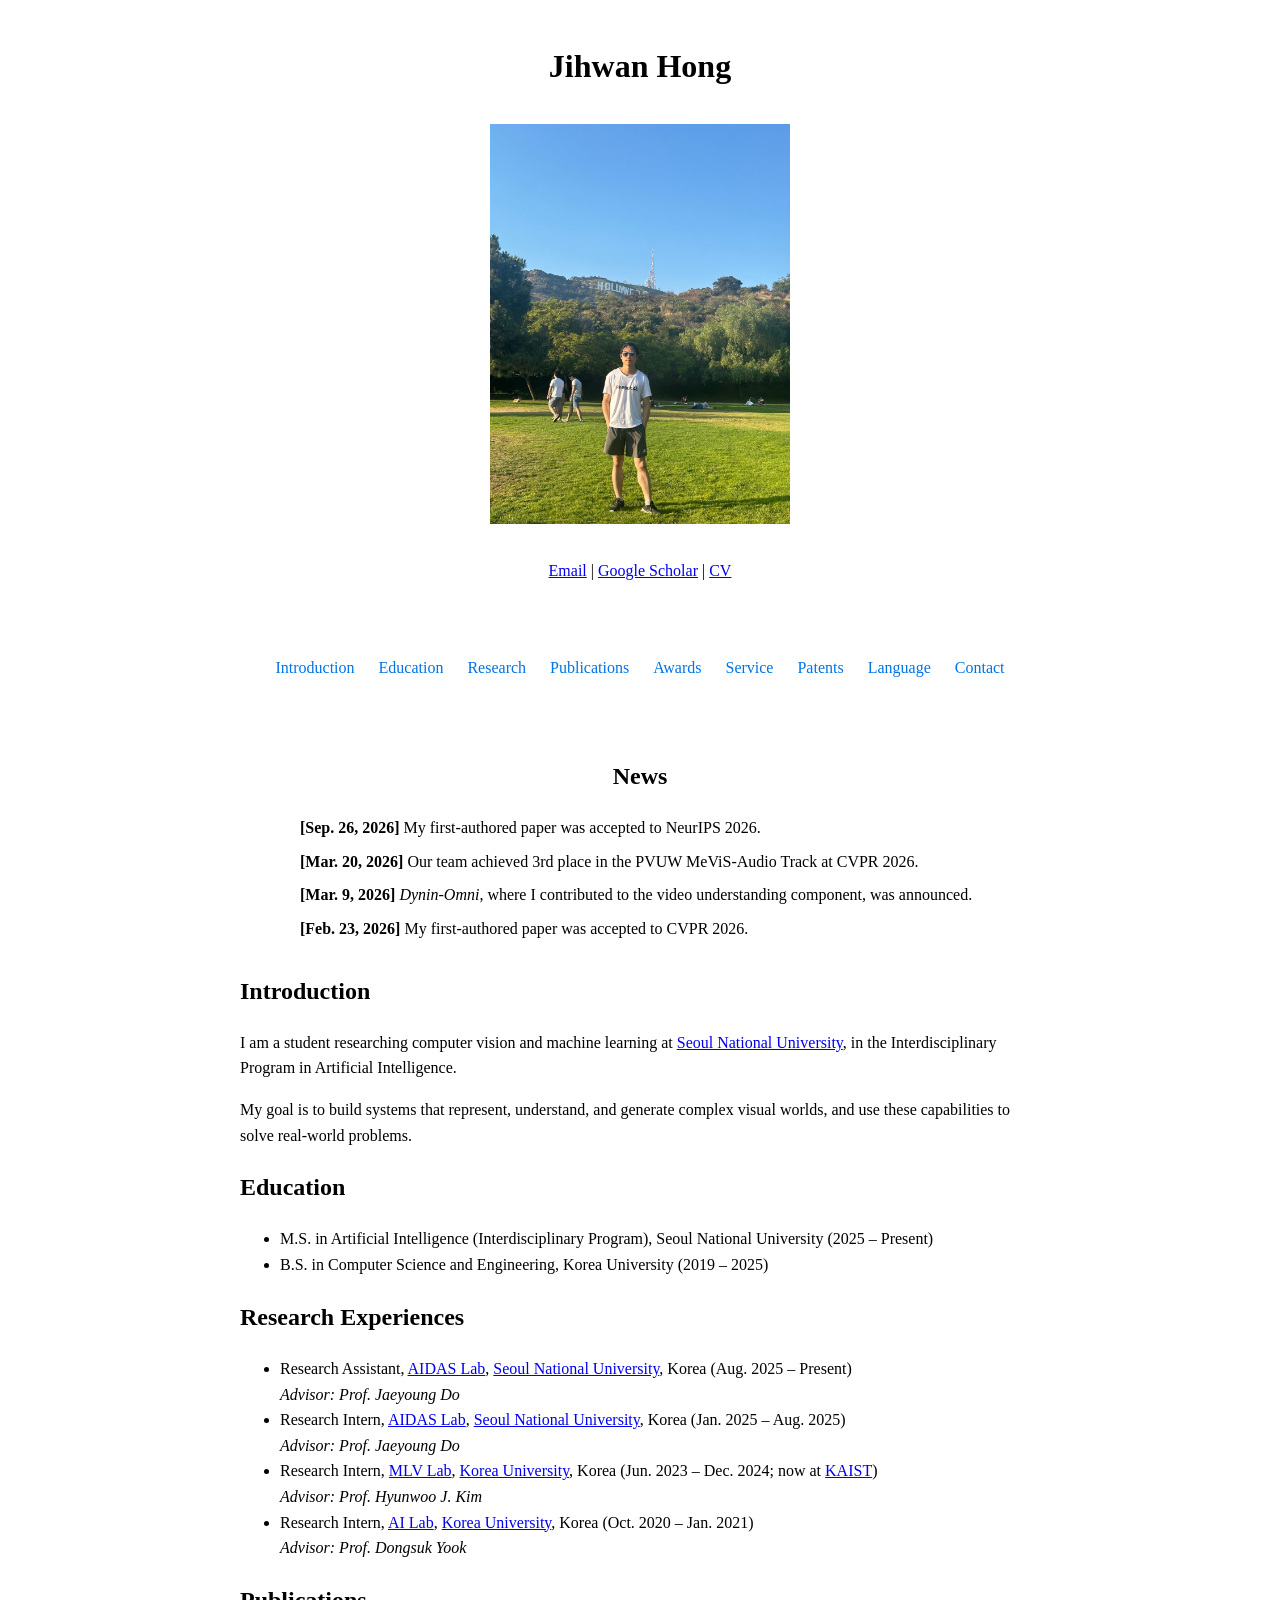
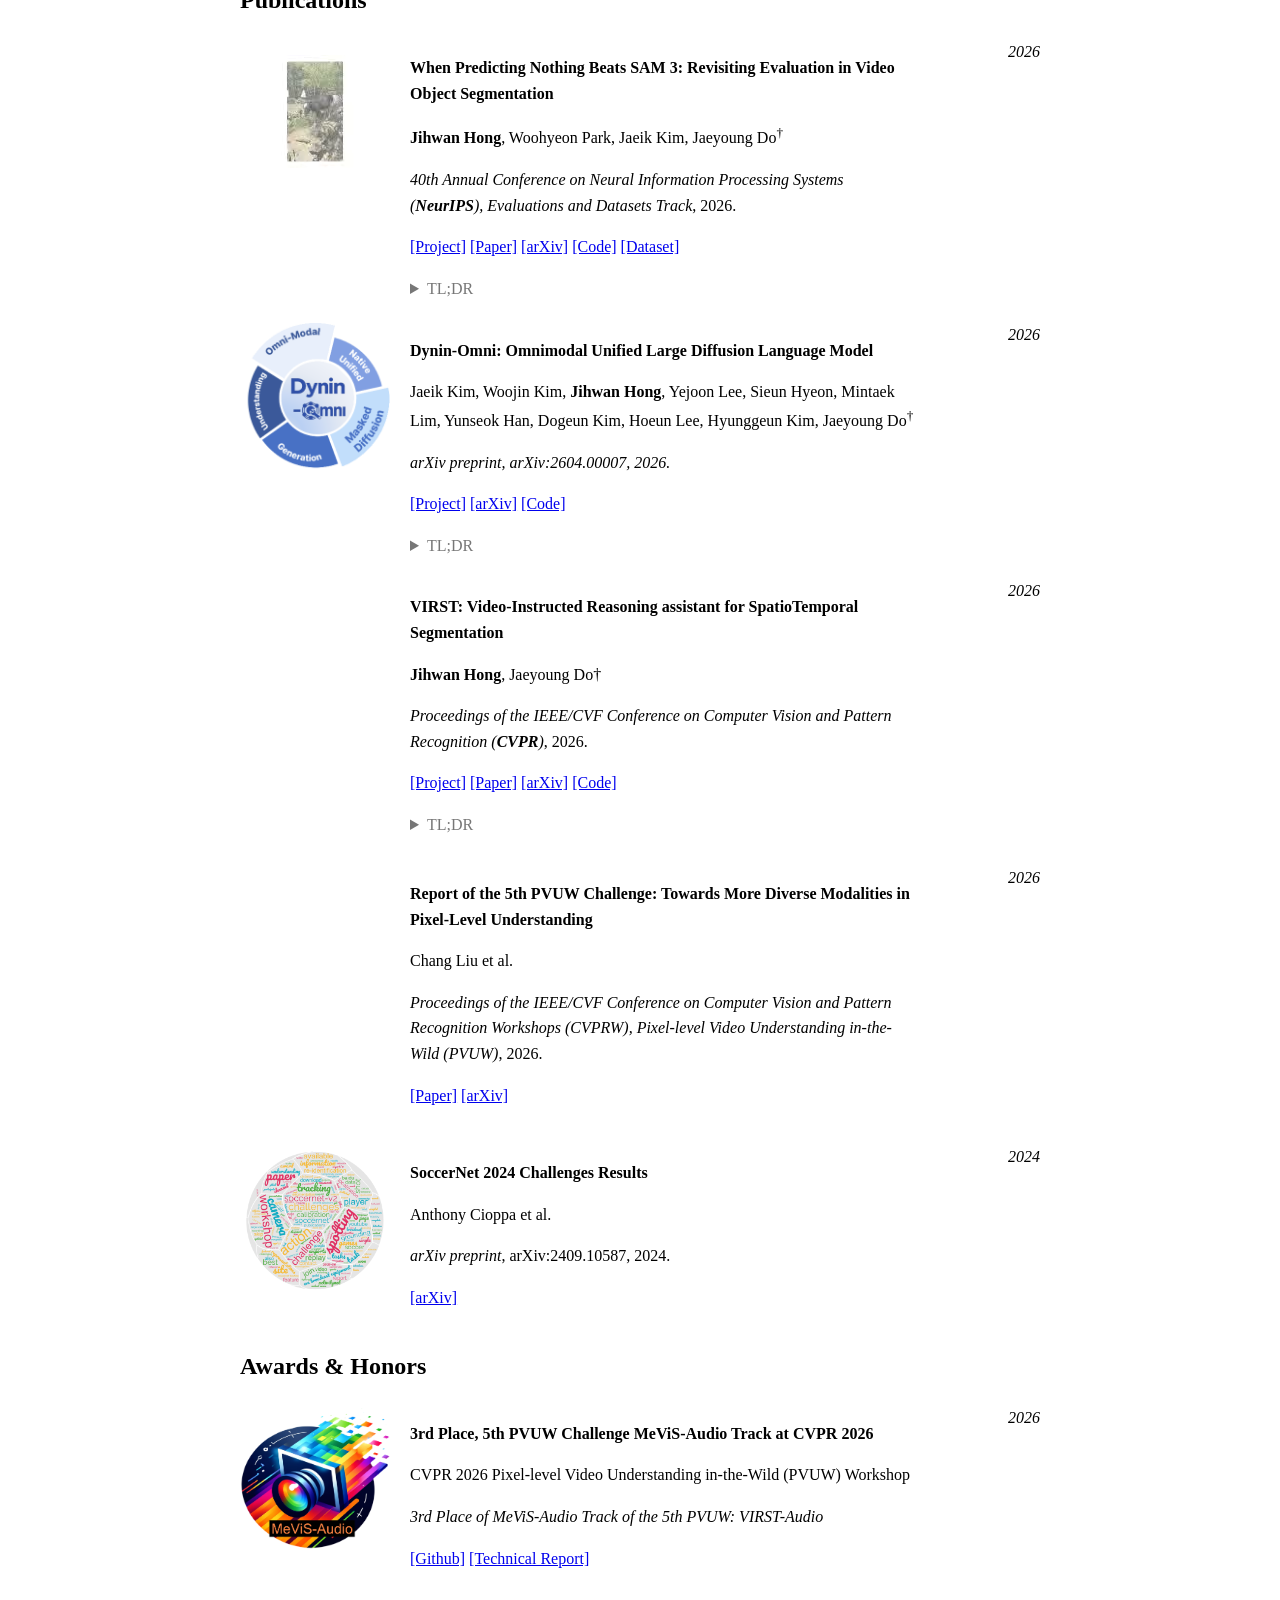
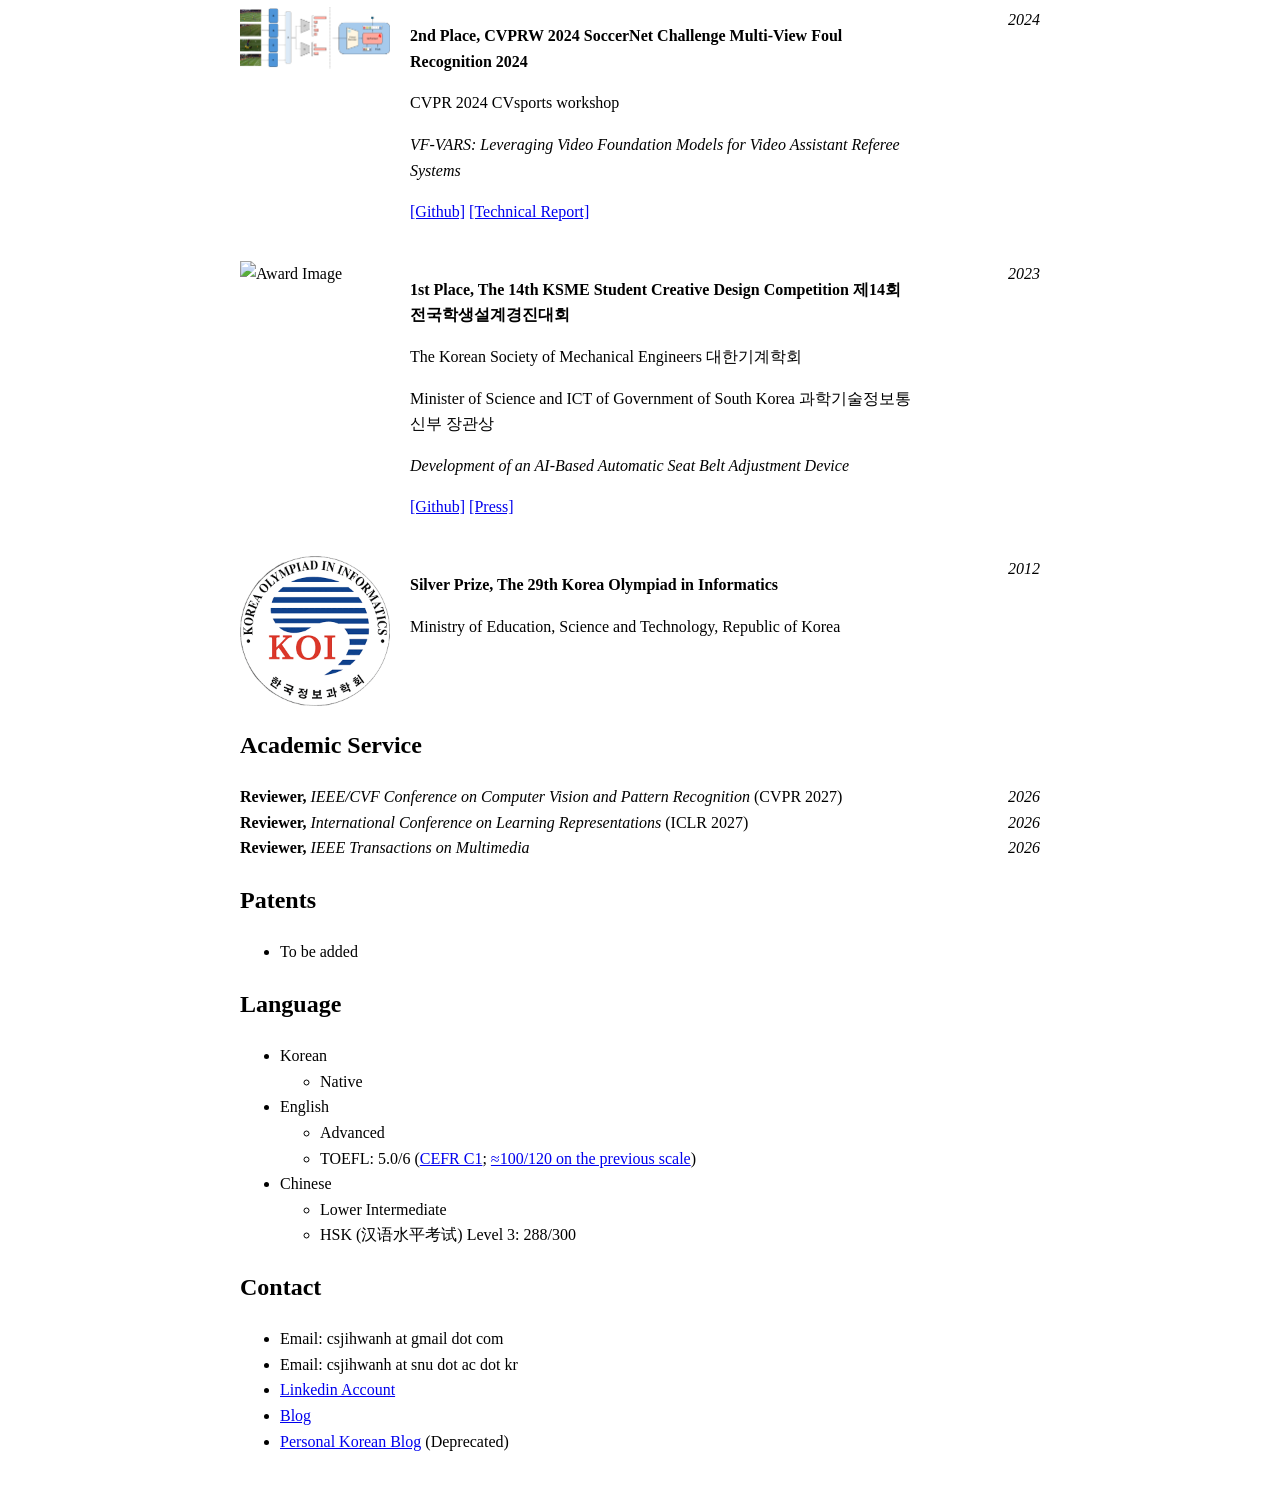
==== index.html @ 1472b93e "cv update" ====
<!DOCTYPE html>
<html lang="en">
<head>
    <!-- Google tag (gtag.js) -->
    <script async src="https://www.googletagmanager.com/gtag/js?id=G-46RLCLCQP6"></script>
    <script>
        window.dataLayer = window.dataLayer || [];
        function gtag(){dataLayer.push(arguments);}
        gtag('js', new Date());
        gtag('config', 'G-46RLCLCQP6');
    </script>
    <meta charset="UTF-8">
    <meta name="viewport" content="width=device-width, initial-scale=1.0">
    <title>Jihwan Hong</title>
    <link rel="stylesheet" href="styles.css">
    <style>
        body {
            font-family: 'Times New Roman', Times, serif;
            line-height: 1.6;
            margin: 0;
            padding: 0;
            display: flex;
            flex-direction: column;
            align-items: center;
        }
        header, nav, main, footer {
            width: 80%;
            max-width: 800px;
            margin: 20px auto;
        }
        header {
            text-align: center;
            margin-bottom: 20px;
        }
        nav ul {
            list-style: none;
            padding: 0;
            text-align: center;
        }
        nav ul li {
            display: inline;
            margin: 0 10px;
        }
        nav ul li a {
            text-decoration: none;
            color: #0073e6;
        }
        section {
            margin-bottom: 20px;
        }
        .news-section {
            width: 88%;
            max-width: 680px;
            margin: 0 auto 30px;
            text-align: left;
        }
        .news-section h2 {
            text-align: center;
        }
        .news-section ul {
            list-style: none;
            padding: 0;
            margin: 0;
        }
        .news-section li {
            margin-bottom: 8px;
        }
        .news-date {
            font-weight: bold;
        }
        .content-with-media {
            display: flex;
            align-items: flex-start;
            margin-bottom: 20px;
        }
        .content-with-media img {
            width: 150px;
            height: auto;
            margin-right: 20px;
        }
        .publication-image {
            width: 150px;
            height: 90px;
            object-fit: contain;
            object-position: center;
            box-sizing: border-box;
            flex-shrink: 0;
        }
        .publication-video-portrait {
            aspect-ratio: 9 / 16;
            height: auto;
            margin-right: 20px;
        }
        #publications details > summary {
            color: #777;
        }
        #publications details[open] > summary {
            color: #000;
        }
        .content-with-media .paper-full-figure {
            display: block;
            width: 100%;
            height: auto;
            margin: 12px 0 0;
        }
        .jnf-figure {
            flex: 0 0 150px;
            margin: 16px 20px 0 0;
            color: #0073e6;
            font-size: 0.85em;
            text-align: center;
        }
        .content-with-media .jnf-figure video {
            display: block;
            width: 100%;
            height: auto;
            margin: 0 0 4px;
        }
        @media (max-width: 700px) {
            .jnf-publication {
                flex-direction: column;
            }
            .jnf-figure {
                flex: none;
                width: 100%;
                max-width: 150px;
                margin: 0 auto 12px;
            }
            .jnf-publication .publication-item {
                width: 100%;
            }
        }
        .award-item {
            flex: 1;
            display: flex;
            justify-content: space-between;
        }
        .award-item div {
            max-width: 80%;
        }
        .award-item .date {
            font-style: italic;
            white-space: nowrap;
        }
        .award-title {
            font-weight: bold;
        }

        .publication-item {
            flex: 1;
            display: flex;
            justify-content: space-between;
        }
        .publication-item div {
            max-width: 80%;
        }
        .publication-item .date {
            font-style: italic;
            white-space: nowrap;
        }
        .publication-title {
            font-weight: bold;
        }

        footer {
            text-align: center;
            font-size: 0.8em;
            color: #666;
        }
        .profile-image {
            width: 300px;
            height: auto;
            margin: 10px auto;
        }
    </style>
</head>
<body>
    <header>
        <h1>Jihwan Hong</h1>
        <img src="assets/profile/hollywood.jpeg" alt="Jihwan Hong" class="profile-image">
        <p>
            <a href="mailto:csjihwanh@snu.ac.kr">Email</a> |
            <a href="https://scholar.google.com/citations?user=ieIfiSsAAAAJ&amp;hl=en">Google Scholar</a> |
            <a href="cv/cv.pdf">CV</a>
        </p>
    </header>
    <nav>
        <ul>
            <li><a href="#introduction">Introduction</a></li>
            <li><a href="#education">Education</a></li>
            <li><a href="#research">Research</a></li>
            <li><a href="#publications">Publications</a></li>
            <li><a href="#awards">Awards</a></li>
            <li><a href="#service">Service</a></li>
            <li><a href="#patents">Patents</a></li>
            <li><a href="#language">Language</a></li>
            <li><a href="#contact">Contact</a></li>
        </ul>
    </nav>
    <main>
        <section id="news" class="news-section">
            <h2>News</h2>
            <ul>
                <li><span class="news-date">[Sep. 26, 2026]</span> My first-authored paper was accepted to NeurIPS 2026.</li>
                <li><span class="news-date">[Mar. 20, 2026]</span> Our team achieved 3rd place in the PVUW MeViS-Audio Track at CVPR 2026.</li>
                <li><span class="news-date">[Mar. 9, 2026]</span> <i>Dynin-Omni</i>, where I contributed to the video understanding component, was announced.</li>
                <li><span class="news-date">[Feb. 23, 2026]</span> My first-authored paper was accepted to CVPR 2026.</li>
            </ul>
        </section>
        <section id="introduction">
            <h2>Introduction</h2>
            <p>I am a student researching computer vision and machine learning at <a href="https://en.snu.ac.kr/index.html">Seoul National University</a>, in the Interdisciplinary Program in Artificial Intelligence.</p>
            <p>My goal is to build systems that represent, understand, and generate complex visual worlds, and use these capabilities to solve real-world problems.</p>
        </section>
        <section id="education">
            <h2>Education</h2>
            <ul>
                <li>M.S. in Artificial Intelligence (Interdisciplinary Program), Seoul National University (2025 – Present)</li>
                <li>B.S. in Computer Science and Engineering, Korea University (2019 – 2025)</li>
            </ul>
        </section>
        <section id="research">
            <h2>Research Experiences</h2>
            <ul>
                <li>
                    Research Assistant, <a href="https://aidas.snu.ac.kr/">AIDAS Lab</a>, <a href="https://en.snu.ac.kr/index.html">Seoul National University</a>, Korea (Aug. 2025 – Present)
                    <br><em>Advisor: Prof. Jaeyoung Do</em>
                </li>
                <li>
                    Research Intern, <a href="https://aidas.snu.ac.kr/">AIDAS Lab</a>, <a href="https://en.snu.ac.kr/index.html">Seoul National University</a>, Korea (Jan. 2025 – Aug. 2025)
                    <br><em>Advisor: Prof. Jaeyoung Do</em>
                </li>
                <li>
                    Research Intern, <a href="http://mlv.kaist.ac.kr/">MLV Lab</a>, <a href="https://www.korea.ac.kr">Korea University</a>, Korea (Jun. 2023 – Dec. 2024; now at <a href="https://www.kaist.edu">KAIST</a>)
                    <br><em>Advisor: Prof. Hyunwoo J. Kim</em>
                </li>
                <li>
                    Research Intern, <a href="http://ai.korea.ac.kr/">AI Lab</a>, <a href="https://www.korea.ac.kr">Korea University</a>, Korea (Oct. 2020 – Jan. 2021)
                    <br><em>Advisor: Prof. Dongsuk Yook</em>
                </li>
            </ul>
        </section>
        <section id="publications">
            <h2>Publications</h2>

                <div class="content-with-media jnf-publication">
                    <div class="jnf-figure">
                        <video autoplay muted loop playsinline preload="metadata" aria-label="When Predicting Nothing Beats SAM 3: video demonstration">
                            <source src="assets/publications/jnf-thumbnail.webm" type="video/webm">
                            <source src="assets/publications/jnf-thumbnail.mp4" type="video/mp4">
                        </video>
                    </div>
                    <div class="publication-item">
                        <div>
                            <p class="publication-title">When Predicting Nothing Beats SAM 3: Revisiting Evaluation in Video Object Segmentation</p>
                            <p><strong>Jihwan Hong</strong>, Woohyeon Park, Jaeik Kim, Jaeyoung Do<sup>&dagger;</sup></p>
                            <p><i>40th Annual Conference on Neural Information Processing Systems (<b>NeurIPS</b>), Evaluations and Datasets Track</i>, 2026.</p>
                            <p><a href="https://aidaslab.github.io/FaVOS/">[Project]</a> <a href="https://neurips.cc/virtual/2026/loc/sydney/poster/139254">[Paper]</a> <a href="https://arxiv.org/abs/2610.02946">[arXiv]</a> <a href="https://github.com/AIDASLab/FaVOS">[Code]</a> <a href="https://huggingface.co/datasets/snu-aidas/FaVOS">[Dataset]</a></p>
                            <details>
                                <summary aria-label="TL;DR for When Predicting Nothing Beats SAM 3">TL;DR</summary>
                                <p>We identify a critical flaw in frame-wise J&amp;F, the standard evaluation metric for video object segmentation: when target objects are rarely visible, predicting empty masks can outperform strong models such as SAM 3.<br>
                                We introduce FaVOS to systematically evaluate this failure and propose volumetric J&amp;F to address it.</p>
                                <img class="paper-full-figure" src="assets/publications/jnf.png" alt="Full figure comparing ground-truth video frames, Predict Nothing and SAM 3 masks and scores, explaining absence bias, and showing results on FaVOS-20." loading="lazy">
                            </details>
                        </div>
                        <div class="date">2026</div>
                    </div>
                </div>

                <div class="content-with-media">
                    <img src="assets/publications/dynin-omni.png" alt="Publication Image" class="publication-image">
                    <div class="publication-item">
                        <div>
                            <p class="publication-title">Dynin-Omni: Omnimodal Unified Large Diffusion Language Model</p>
                            <p>Jaeik Kim, Woojin Kim, <strong>Jihwan Hong</strong>, Yejoon Lee, Sieun Hyeon, Mintaek Lim, Yunseok Han, Dogeun Kim, Hoeun Lee, Hyunggeun Kim, Jaeyoung Do<sup>&dagger;</sup></p>
                            <p><i>arXiv preprint, arXiv:2604.00007, 2026.</i></p>
                            <p><a href="https://dynin.ai/omni/">[Project]</a> <a href="https://arxiv.org/abs/2604.00007">[arXiv]</a> <a href="https://github.com/AIDASLab/Dynin-Omni">[Code]</a></p>
                            <details>
                                <summary aria-label="TL;DR for Dynin-Omni">TL;DR</summary>
                                <p>Dynin-Omni is an omnimodal discrete diffusion foundation model that unifies text, image, video, and speech understanding and generation through iterative refinement and bidirectional token modeling.</p>
                                <p><strong>My role:</strong> I extended MMaDA's image understanding module to video, designing the architecture and training recipe for video understanding and video-to-speech generation.</p>
                            </details>
                        </div>
                        <div class="date">2026</div>
                    </div>
                </div>

                <div class="content-with-media">
                    <video class="publication-image publication-video-portrait" autoplay muted loop playsinline poster="assets/publications/virst.png" aria-label="Publication Image">
                        <source src="assets/publications/virst-qualitative.mp4" type="video/mp4">
                    </video>
                    <div class="publication-item">
                        <div>
                            <p class="publication-title">VIRST: Video-Instructed Reasoning assistant for SpatioTemporal Segmentation</p>
                            <p><strong>Jihwan Hong</strong>, Jaeyoung Do&dagger;</p>
                            <p><i>Proceedings of the IEEE/CVF Conference on Computer Vision and Pattern Recognition (<b>CVPR</b>)</i>, 2026.</p>
                            <p><a href="https://aidaslab.github.io/VIRST/">[Project]</a> <a href="https://cvpr.thecvf.com/virtual/2026/poster/37856">[Paper]</a> <a href="https://arxiv.org/abs/2603.27060">[arXiv]</a> <a href="https://github.com/AIDASLab/VIRST">[Code]</a></p>
                            <details>
                                <summary aria-label="TL;DR for VIRST">TL;DR</summary>
                                <p>VIRST performs referring video object segmentation (RVOS), identifying and segmenting a target object throughout a video based on a text description.<br>
                                By fusing visual features from the segmentation encoder and semantically aligned features into learnable tokens, alongside multiple anchor frames updated as the video progresses, VIRST achieves state-of-the-art results on all four evaluated RVOS benchmarks.</p>
                            </details>
                        </div>
                        <div class="date">2026</div>
                    </div>
                </div>

                <div class="content-with-media">
                    <img src="assets/etc/transparent.png" alt="Publication placeholder" class="publication-image">
                    <div class="publication-item">
                        <div>
                            <p class="publication-title">Report of the 5th PVUW Challenge: Towards More Diverse Modalities in Pixel-Level Understanding</p>
                            <p>Chang Liu et al.</p>
                            <p><i>Proceedings of the IEEE/CVF Conference on Computer Vision and Pattern Recognition Workshops (CVPRW), Pixel-level Video Understanding in-the-Wild (PVUW)</i>, 2026.</p>
                            <p><a href="https://openaccess.thecvf.com/content/CVPR2026W/PVUW/html/Liu_Report_of_the_5th_PVUW_Challenge_Towards_More_Diverse_Modalities_CVPRW_2026_paper.html">[Paper]</a> <a href="https://arxiv.org/abs/2604.26031">[arXiv]</a></p>
                        </div>
                        <div class="date">2026</div>
                    </div>
                </div>

                <div class="content-with-media">
                    <img src="assets/publications/soccernet_abstract.png" alt="Publication Image" class="publication-image">
                    <div class="publication-item">
                        <div>
                            <p class="publication-title">SoccerNet 2024 Challenges Results</p>
                            <p>Anthony Cioppa et al.</p>
                            <p><i>arXiv preprint</i>, arXiv:2409.10587, 2024.</p>
                            <p><a href="https://arxiv.org/abs/2409.10587">[arXiv]</a></p>
                        </div>
                        <div class="date">2024</div>
                    </div>
                </div>
        </section>

        <section id="awards" class="awards-section">
            <h2>Awards & Honors</h2>

            <div class="content-with-media">
                <img src="assets/awards/26-mevis-a.png" alt="MeViS-Audio Track">
                <div class="award-item">
                    <div>
                        <p class="award-title">3rd Place, 5th PVUW Challenge MeViS-Audio Track at CVPR 2026</p>
                        <p>CVPR 2026 Pixel-level Video Understanding in-the-Wild (PVUW) Workshop</p>
                        <p><i>3rd Place of MeViS-Audio Track of the 5th PVUW: VIRST-Audio</i>
                        <p><a href="https://github.com/AIDASLab/VIRST/tree/virst-audio">[Github]</a> <a href="https://arxiv.org/abs/2603.23126">[Technical Report]</a></p>
                    </div>
                    <div class="date">2026</div>
                </div>
            </div>

            <div class="content-with-media">
                <img src="assets/awards/vf-vars.png" alt="vf-vars_img">
                <div class="award-item">
                    <div>
                        <p class="award-title">2nd Place, CVPRW 2024 SoccerNet Challenge Multi-View Foul Recognition 2024</p>
                        <p>CVPR 2024 CVsports workshop</p>
                        <p><i>VF-VARS: Leveraging Video Foundation Models for Video Assistant Referee
                            Systems</i></p>
                        <p><a href="https://github.com/csjihwanh/SoccerNet-MLV">[Github]</a> <a href="https://github.com/user-attachments/files/16122185/VF_VARS_v3.pdf">[Technical Report]</a></p>
                    </div>
                    <div class="date">2024</div>
                </div>
            </div>

            <div class="content-with-media">
                <img src="assets/awards/2023mech.gif" alt="Award Image">
                <div class="award-item">
                    <div>
                        <p class="award-title">1st Place, The 14th KSME Student Creative Design Competition 제14회 전국학생설계경진대회</p>
                        <p>The Korean Society of Mechanical Engineers 대한기계학회</p>
                        <p>Minister of Science and ICT of Government of South Korea 과학기술정보통신부 장관상</p>
                        <p><i>Development of an AI-Based Automatic Seat Belt Adjustment Device</i></p>
                        <p><a href="https://github.com/csjihwanh/2023mech">[Github]</a> <a href="https://www.mtnews.net/news/articleView.html?idxno=17187">[Press]</a></p>
                    </div>
                    <div class="date">2023</div>
                </div>
            </div>
            <!--
            <div class="content-with-media">
                <img src="assets/etc/transparent.png" alt="Award Image">
                <div class="award-item">
                    <div>
                        <p class="award-title">4위(정보통신산업진흥원 원장상), 2021년 군장병 공개 소프트웨어 코딩 경진대회</p>
                    </div>
                    <div class="date">2021</div>
                </div>
            </div>
            <div class="content-with-media">
                <img src="assets/etc/transparent.png" alt="Award Image">
                <div class="award-item">
                    <div>
                        <p class="award-title">동상, 고려대학교 공학교육혁신센터 2020 창의적 종합설계 경진대회</p>
                        <p><i>블랙박스 신고 시스템</i></p>
                    </div>
                    <div class="date">2020</div>
                </div>
            </div>-->
            <div class="content-with-media">
                <img src="assets/awards/koi.png" alt="Award Image">
                <div class="award-item">
                    <div>
                        <p class="award-title">Silver Prize, The 29th Korea Olympiad in Informatics</p>
                        <p>Ministry of Education, Science and Technology, Republic of Korea</p>
                    </div>
                    <div class="date">2012</div>
                </div>
            </div>

        </section>

        <section id="service">
            <h2>Academic Service</h2>
            <div class="award-item">
                <div>
                    <span class="award-title">Reviewer, </span><i>IEEE/CVF Conference on Computer Vision and Pattern Recognition</i> (CVPR 2027)
                </div>
                <div class="date">2026</div>
            </div>
            <div class="award-item">
                <div>
                    <span class="award-title">Reviewer, </span><i>International Conference on Learning Representations</i> (ICLR 2027)
                </div>
                <div class="date">2026</div>
            </div>
            <div class="award-item">
                <div>
                    <span class="award-title">Reviewer, </span><i>IEEE Transactions on Multimedia</i>
                </div>
                <div class="date">2026</div>
            </div>
        </section>



        <section id="patents">
            <h2>Patents</h2>
            <ul>
                <li>To be added</li>
            </ul>
        </section>

        <section id="language">
            <h2>Language</h2>
            <ul>
                <li>Korean
                    <ul>
                        <li>Native</li>
                    </ul>
                </li>
                <li>English
                    <ul>
                        <li>Advanced</li>
                        <li>TOEFL: 5.0/6 (<a href="https://www.ets.org/toefl/institutions/ibt/compare-scores.html#accordion-ff2afbe1ab-item-95a6512adf">CEFR C1</a>; <a href="https://www.ets.org/toefl/institutions/ibt/score-scale-update.html">≈100/120 on the previous scale</a>)</li>
                    </ul>
                </li>
                <li>Chinese
                    <ul>
                        <li>Lower Intermediate</li>
                        <li>HSK (汉语水平考试) Level 3: 288/300</li>
                    </ul>
                </li>
            </ul>
        </section>

        <section id="contact">
            <h2>Contact</h2>
            <ul>
                <li>Email: csjihwanh at gmail dot com</li>
                <li>Email: csjihwanh at snu dot ac dot kr</li>
                <li><a href="https://www.linkedin.com/in/jihwan-hong-17b1bb293/">Linkedin Account</a></li>
                <li><a href="https://blog.csjihwanh.com">Blog</a></li>
                <li><a href="https://jordano-jackson.tistory.com/">Personal Korean Blog</a> (Deprecated)</li>
            </ul>
        </section>
    </main>
</body>
</html>
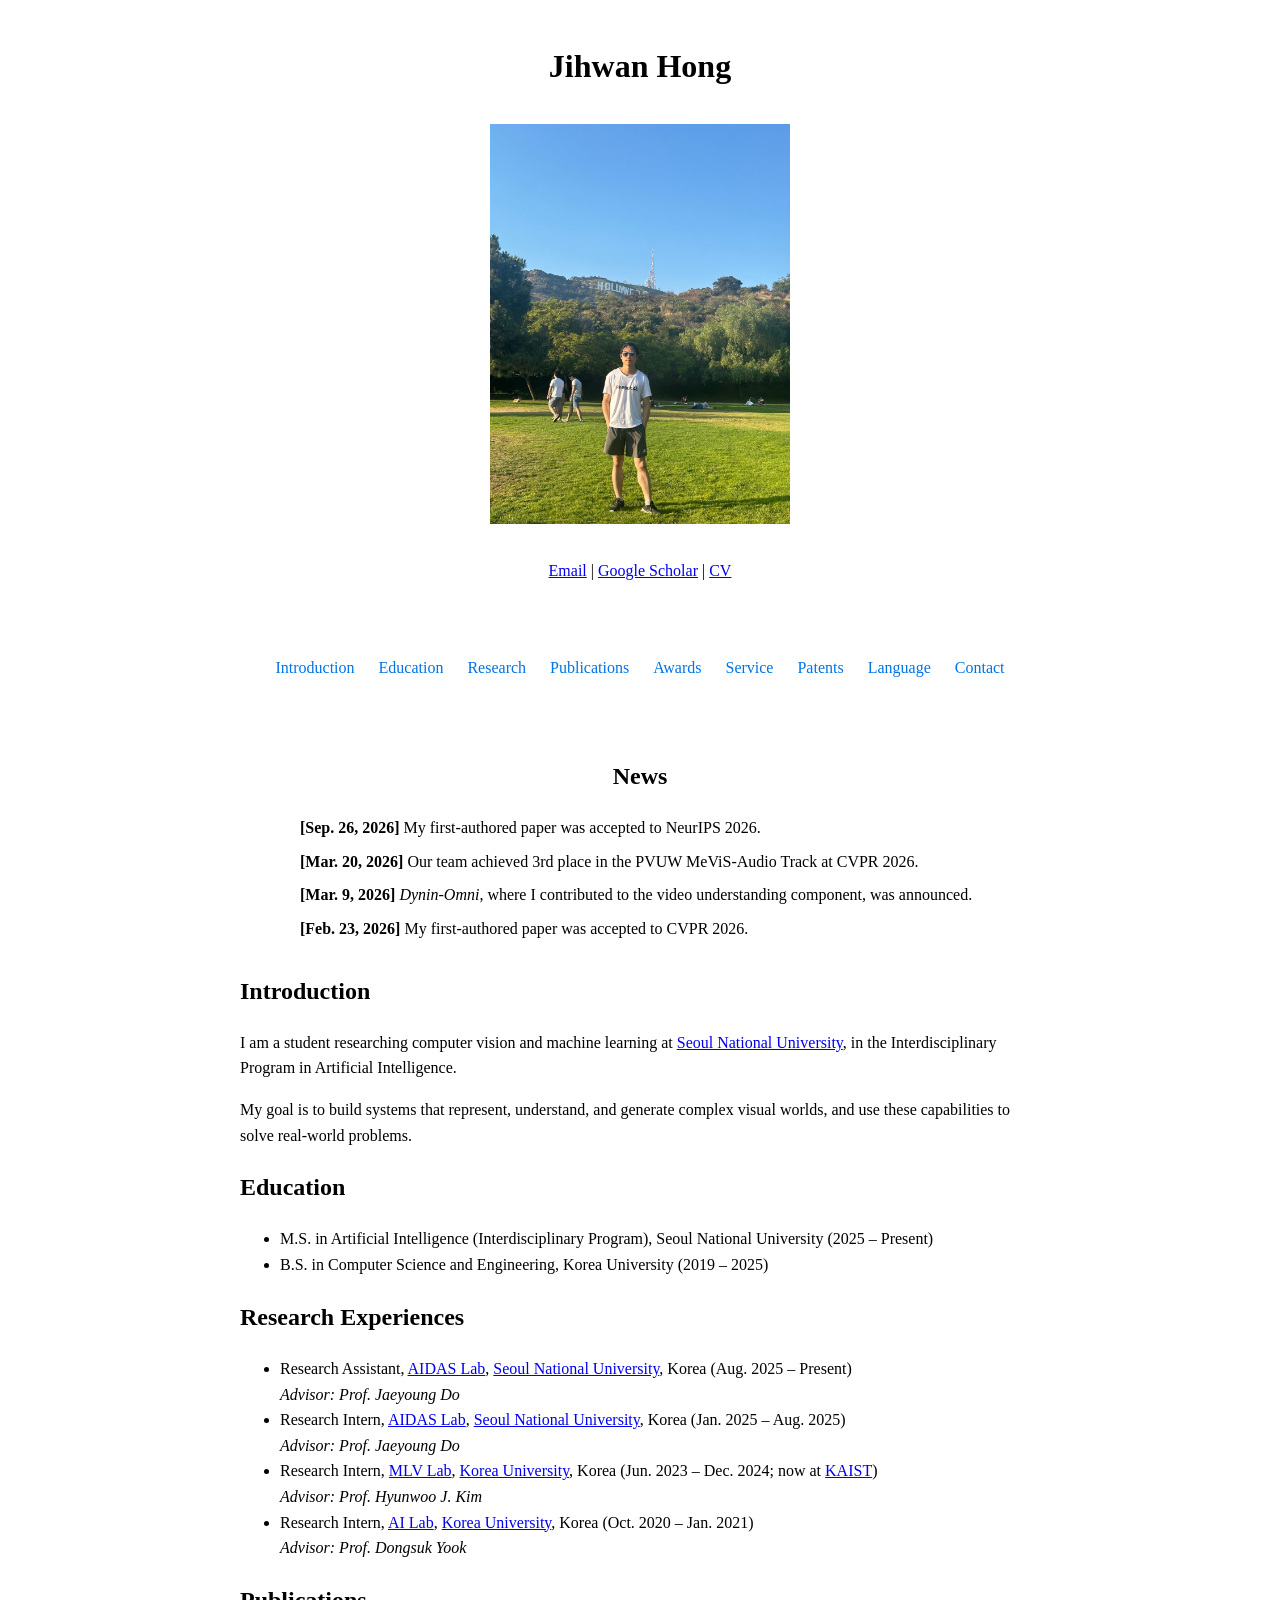
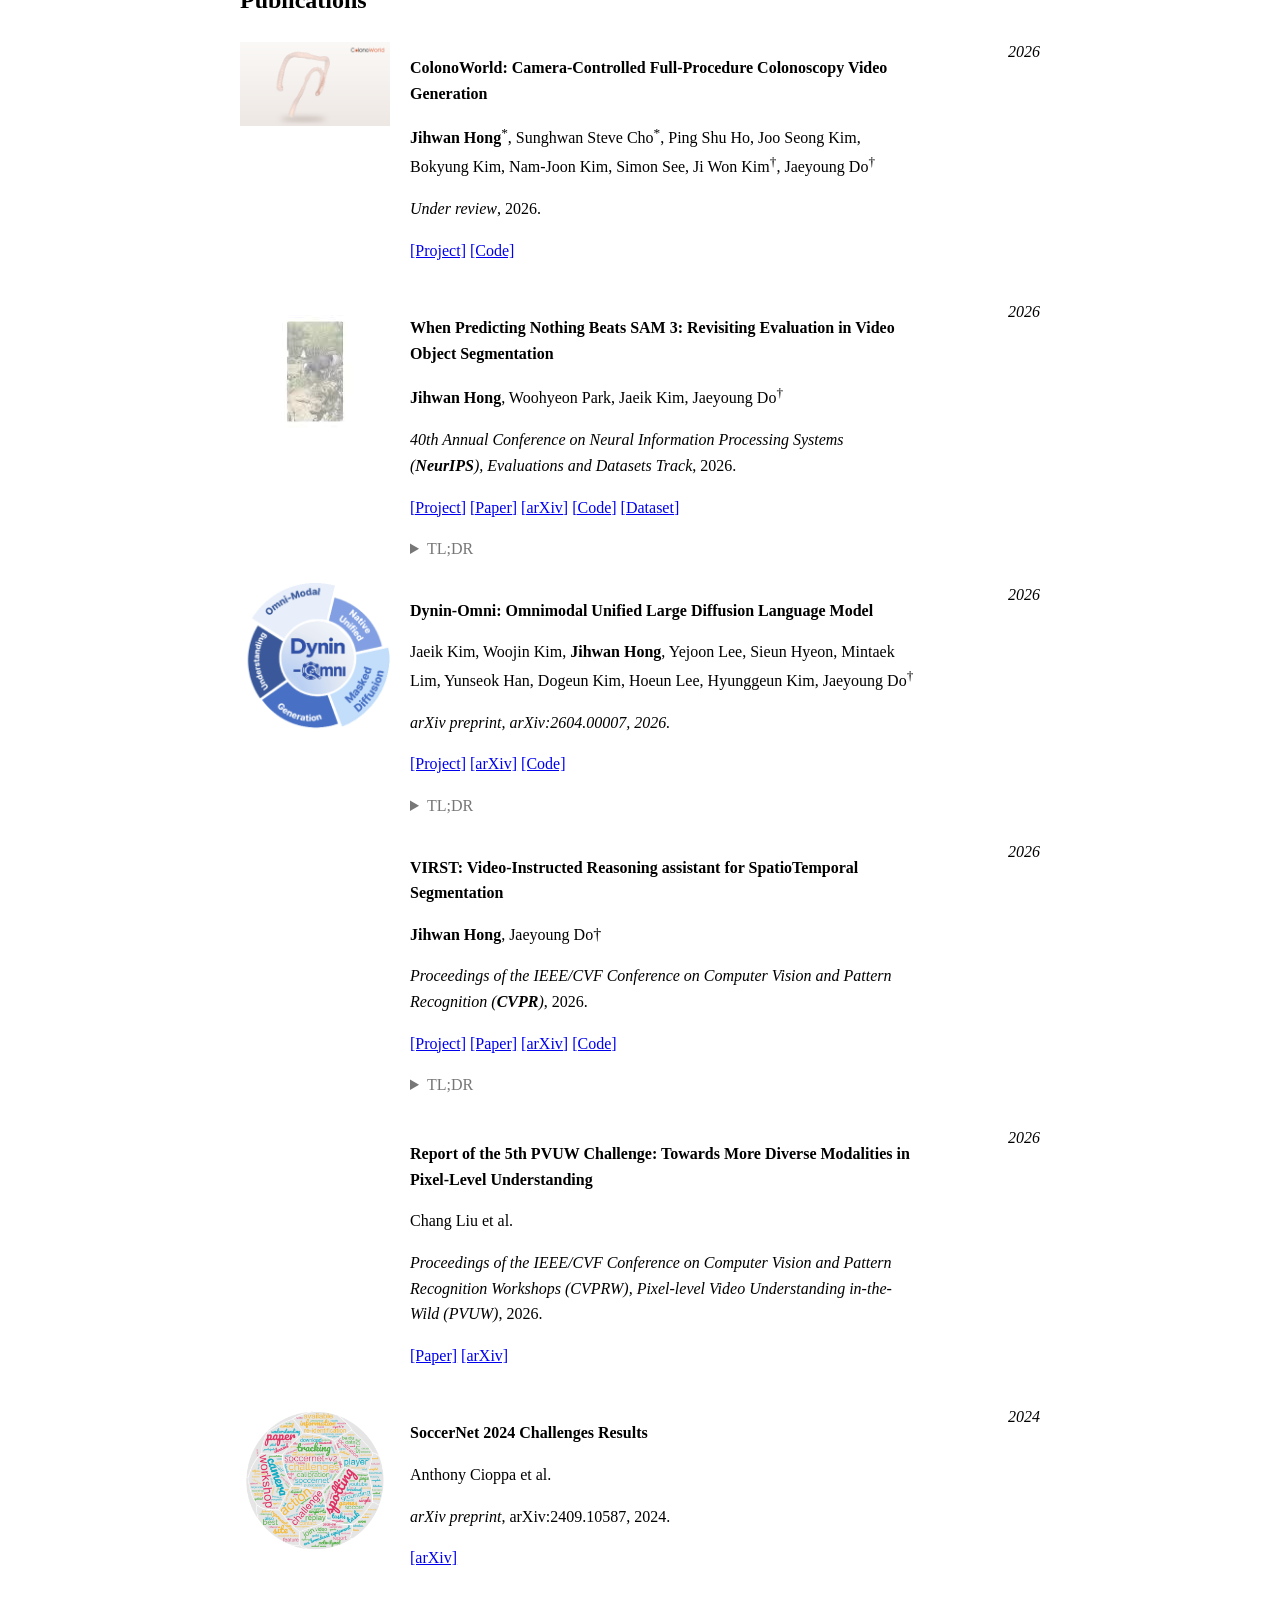
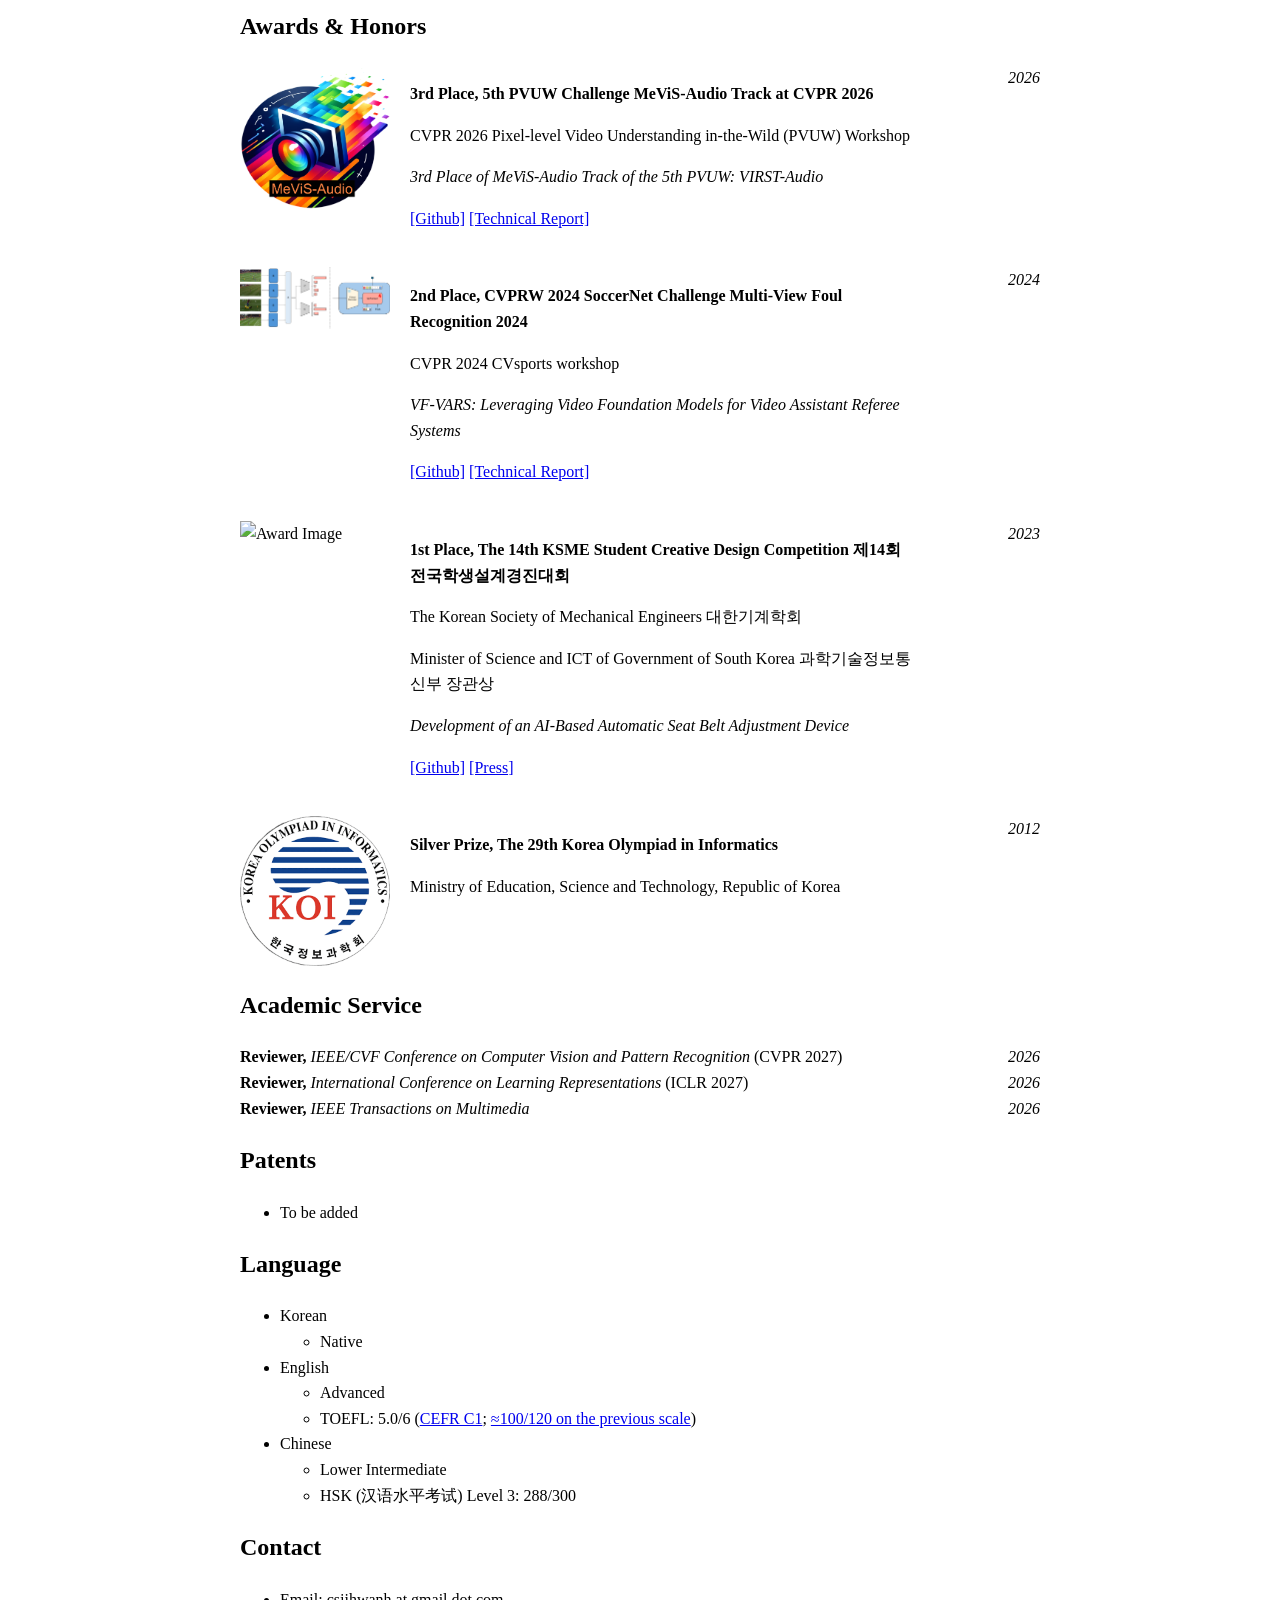
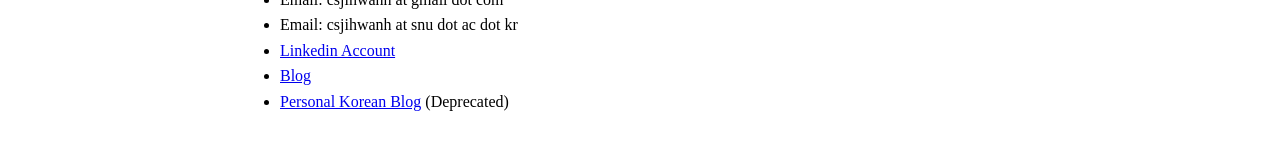
==== commit f28f980c: "add colonoworld" ====
--- a/index.html
+++ b/index.html
@@ -85,6 +85,9 @@
             object-position: center;
             box-sizing: border-box;
             flex-shrink: 0;
+        }
+        .publication-video {
+            margin-right: 20px;
         }
         .publication-video-portrait {
             aspect-ratio: 9 / 16;
@@ -243,6 +246,21 @@
         <section id="publications">
             <h2>Publications</h2>
 
+                <div class="content-with-media">
+                    <video class="publication-image publication-video" autoplay muted loop playsinline preload="metadata" poster="assets/publications/colonoworld-thumbnail.png" aria-label="ColonoWorld: generated colonoscopy video">
+                        <source src="assets/publications/colonoworld-thumbnail.mp4" type="video/mp4">
+                    </video>
+                    <div class="publication-item">
+                        <div>
+                            <p class="publication-title">ColonoWorld: Camera-Controlled Full-Procedure Colonoscopy Video Generation</p>
+                            <p><strong>Jihwan Hong</strong><sup>*</sup>, Sunghwan Steve Cho<sup>*</sup>, Ping Shu Ho, Joo Seong Kim, Bokyung Kim, Nam-Joon Kim, Simon See, Ji Won Kim<sup>&dagger;</sup>, Jaeyoung Do<sup>&dagger;</sup></p>
+                            <p><i>Under review</i>, 2026.</p>
+                            <p><a href="https://aidaslab.github.io/ColonoWorld/">[Project]</a> <a href="https://github.com/AIDASLab/ColonoWorld">[Code]</a></p>
+                        </div>
+                        <div class="date">2026</div>
+                    </div>
+                </div>
+
                 <div class="content-with-media jnf-publication">
                     <div class="jnf-figure">
                         <video autoplay muted loop playsinline preload="metadata" aria-label="When Predicting Nothing Beats SAM 3: video demonstration">
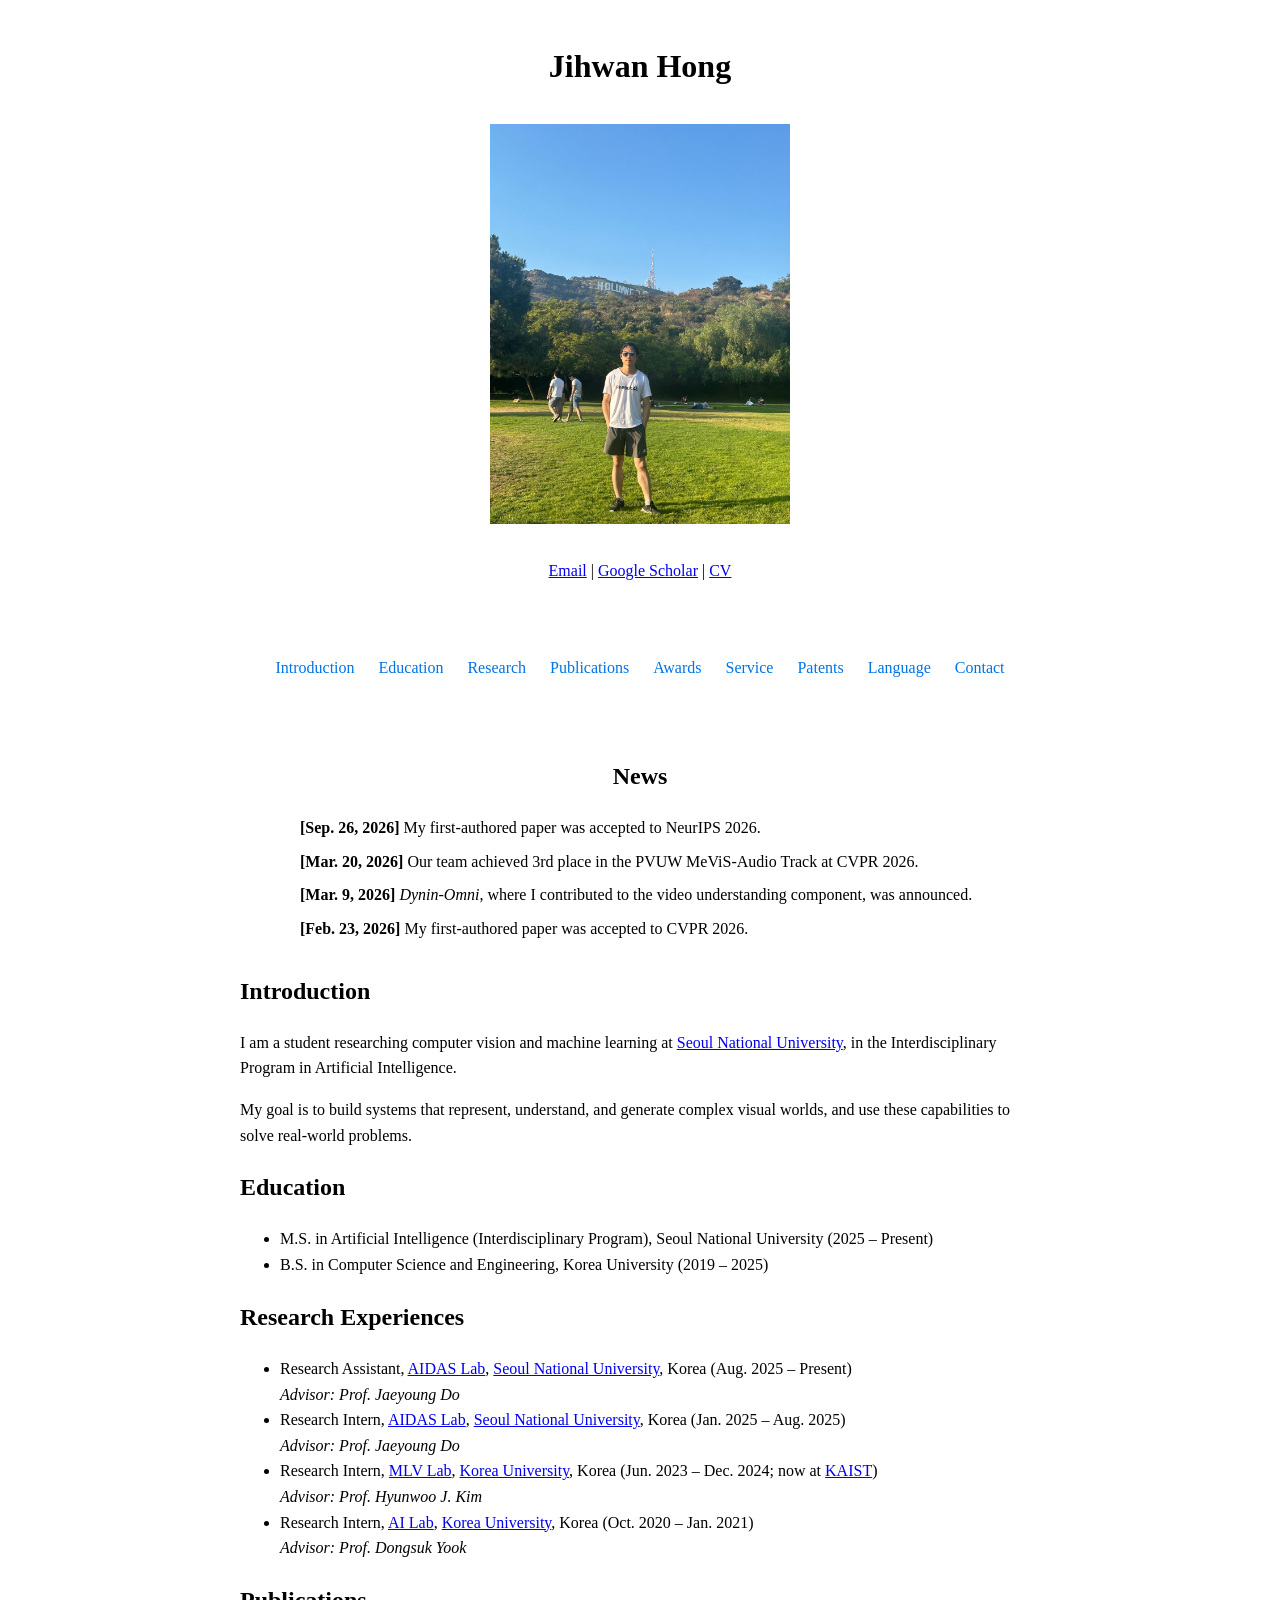
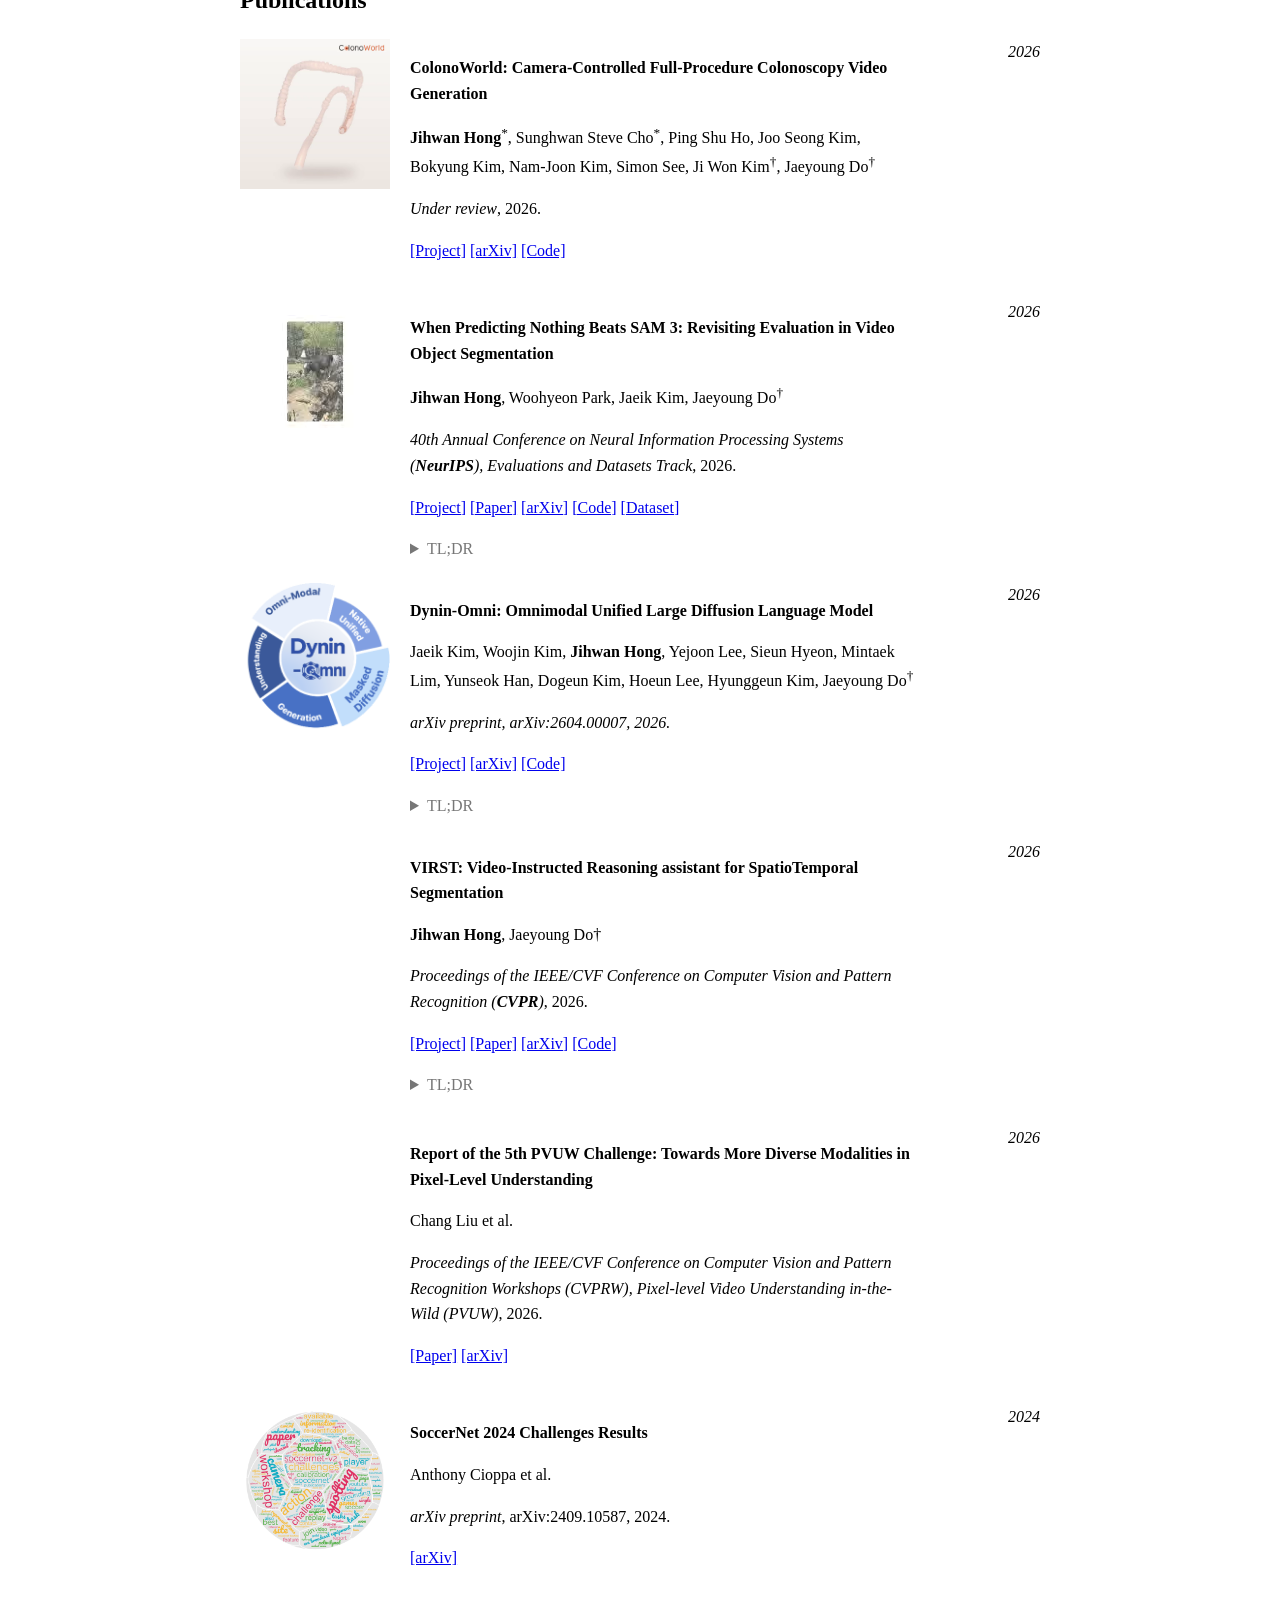
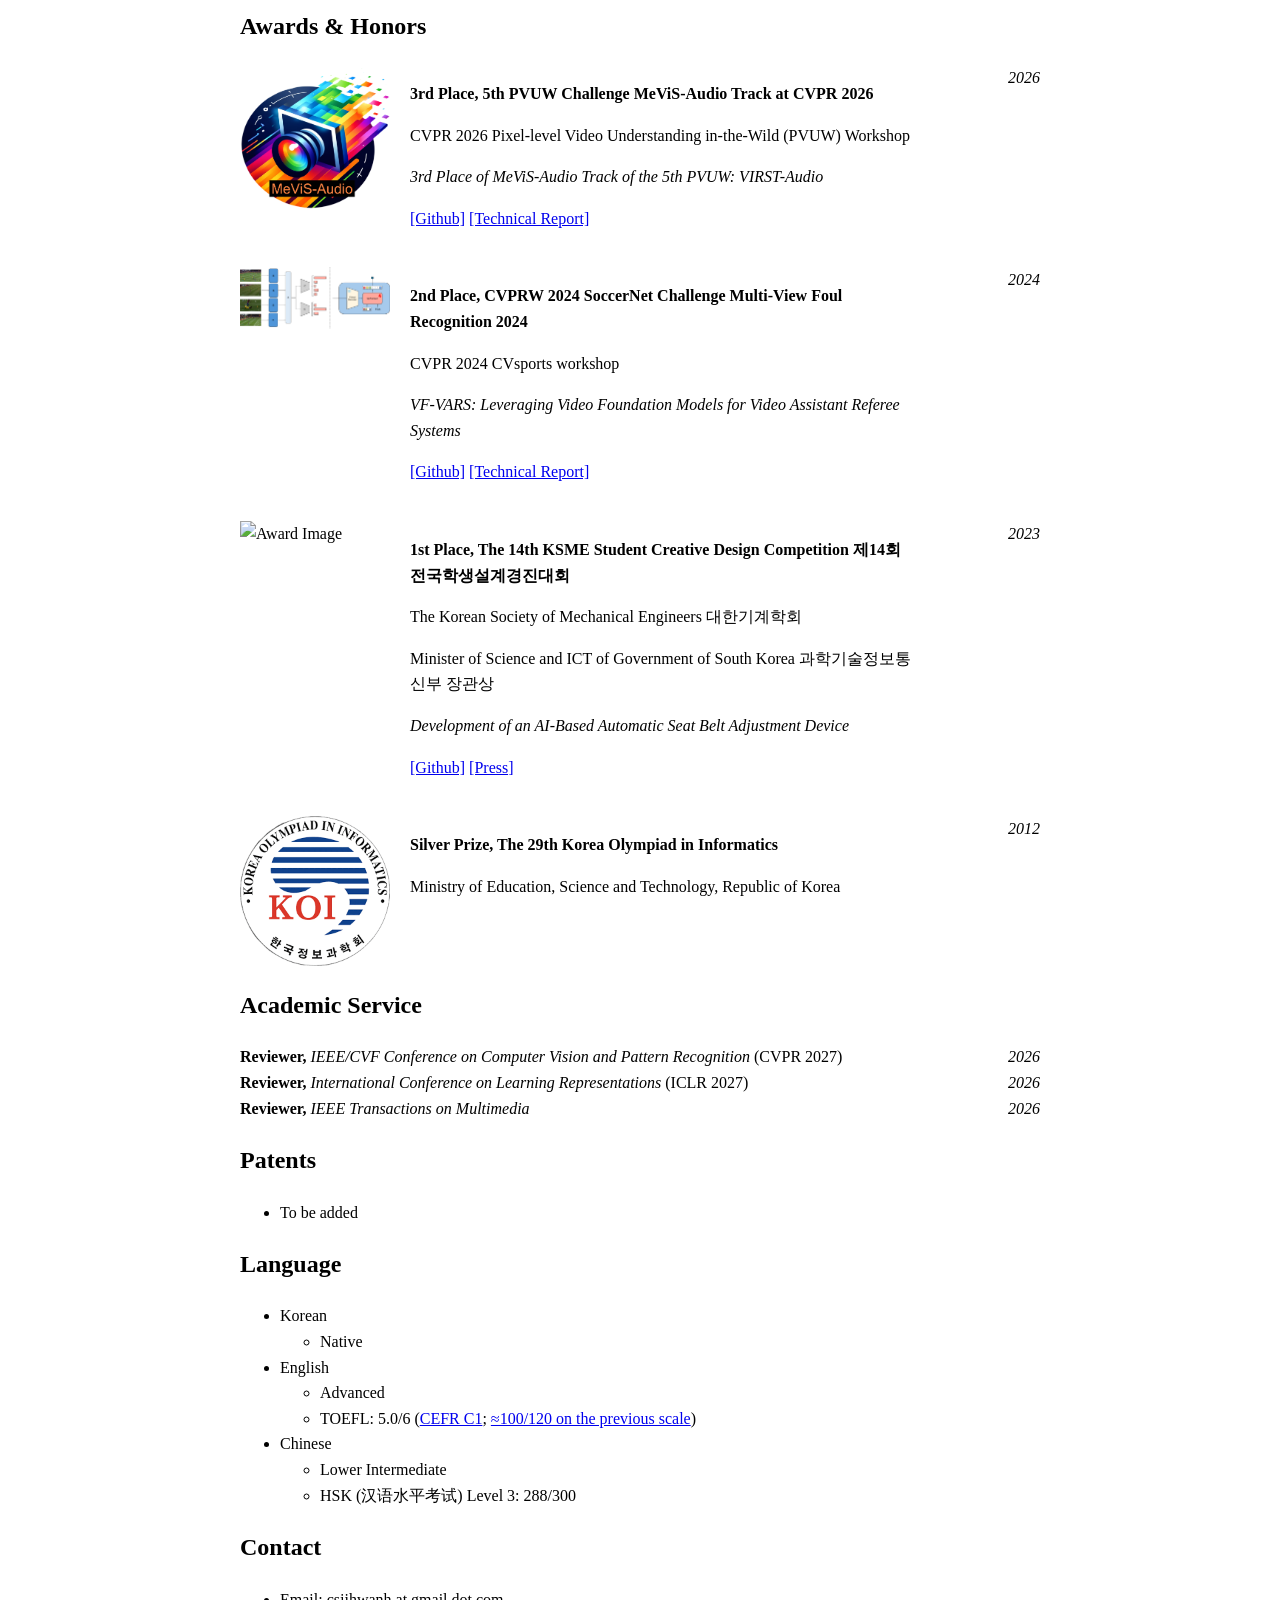
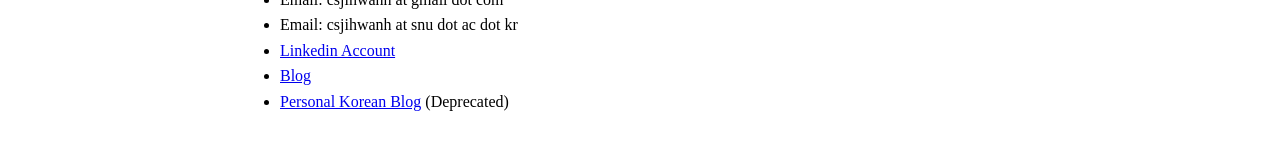
==== commit d0459a0c: "colonoworld update" ====
--- a/index.html
+++ b/index.html
@@ -87,6 +87,10 @@
             flex-shrink: 0;
         }
         .publication-video {
+            width: 150px;
+            height: auto;
+            aspect-ratio: 1 / 1;
+            flex-shrink: 0;
             margin-right: 20px;
         }
         .publication-video-portrait {
@@ -247,7 +251,7 @@
             <h2>Publications</h2>
 
                 <div class="content-with-media">
-                    <video class="publication-image publication-video" autoplay muted loop playsinline preload="metadata" poster="assets/publications/colonoworld-thumbnail.png" aria-label="ColonoWorld: generated colonoscopy video">
+                    <video class="publication-video" autoplay muted loop playsinline preload="metadata" poster="assets/publications/colonoworld-thumbnail.png" aria-label="ColonoWorld: generated colonoscopy video">
                         <source src="assets/publications/colonoworld-thumbnail.mp4" type="video/mp4">
                     </video>
                     <div class="publication-item">
@@ -255,7 +259,7 @@
                             <p class="publication-title">ColonoWorld: Camera-Controlled Full-Procedure Colonoscopy Video Generation</p>
                             <p><strong>Jihwan Hong</strong><sup>*</sup>, Sunghwan Steve Cho<sup>*</sup>, Ping Shu Ho, Joo Seong Kim, Bokyung Kim, Nam-Joon Kim, Simon See, Ji Won Kim<sup>&dagger;</sup>, Jaeyoung Do<sup>&dagger;</sup></p>
                             <p><i>Under review</i>, 2026.</p>
-                            <p><a href="https://aidaslab.github.io/ColonoWorld/">[Project]</a> <a href="https://github.com/AIDASLab/ColonoWorld">[Code]</a></p>
+                            <p><a href="https://aidaslab.github.io/ColonoWorld/">[Project]</a> <a href="https://arxiv.org/abs/2611.30372">[arXiv]</a> <a href="https://github.com/AIDASLab/ColonoWorld">[Code]</a></p>
                         </div>
                         <div class="date">2026</div>
                     </div>
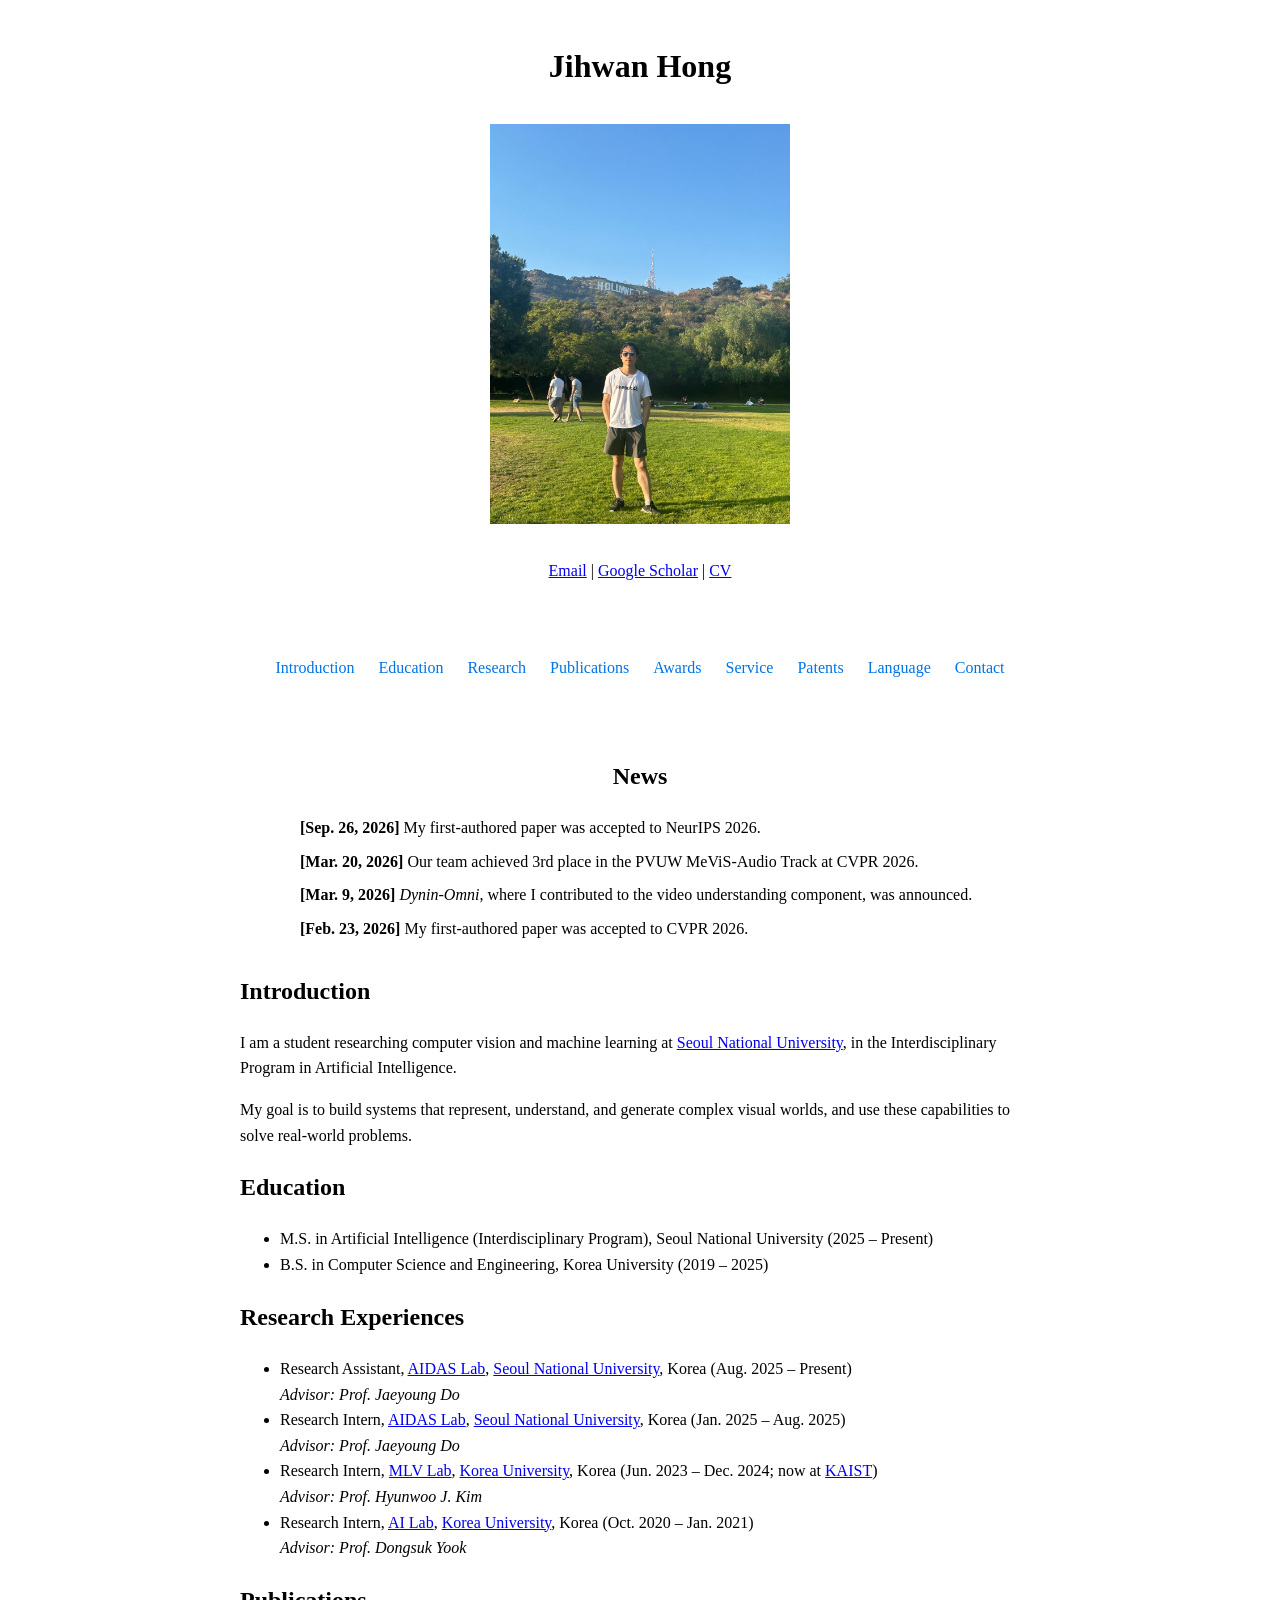
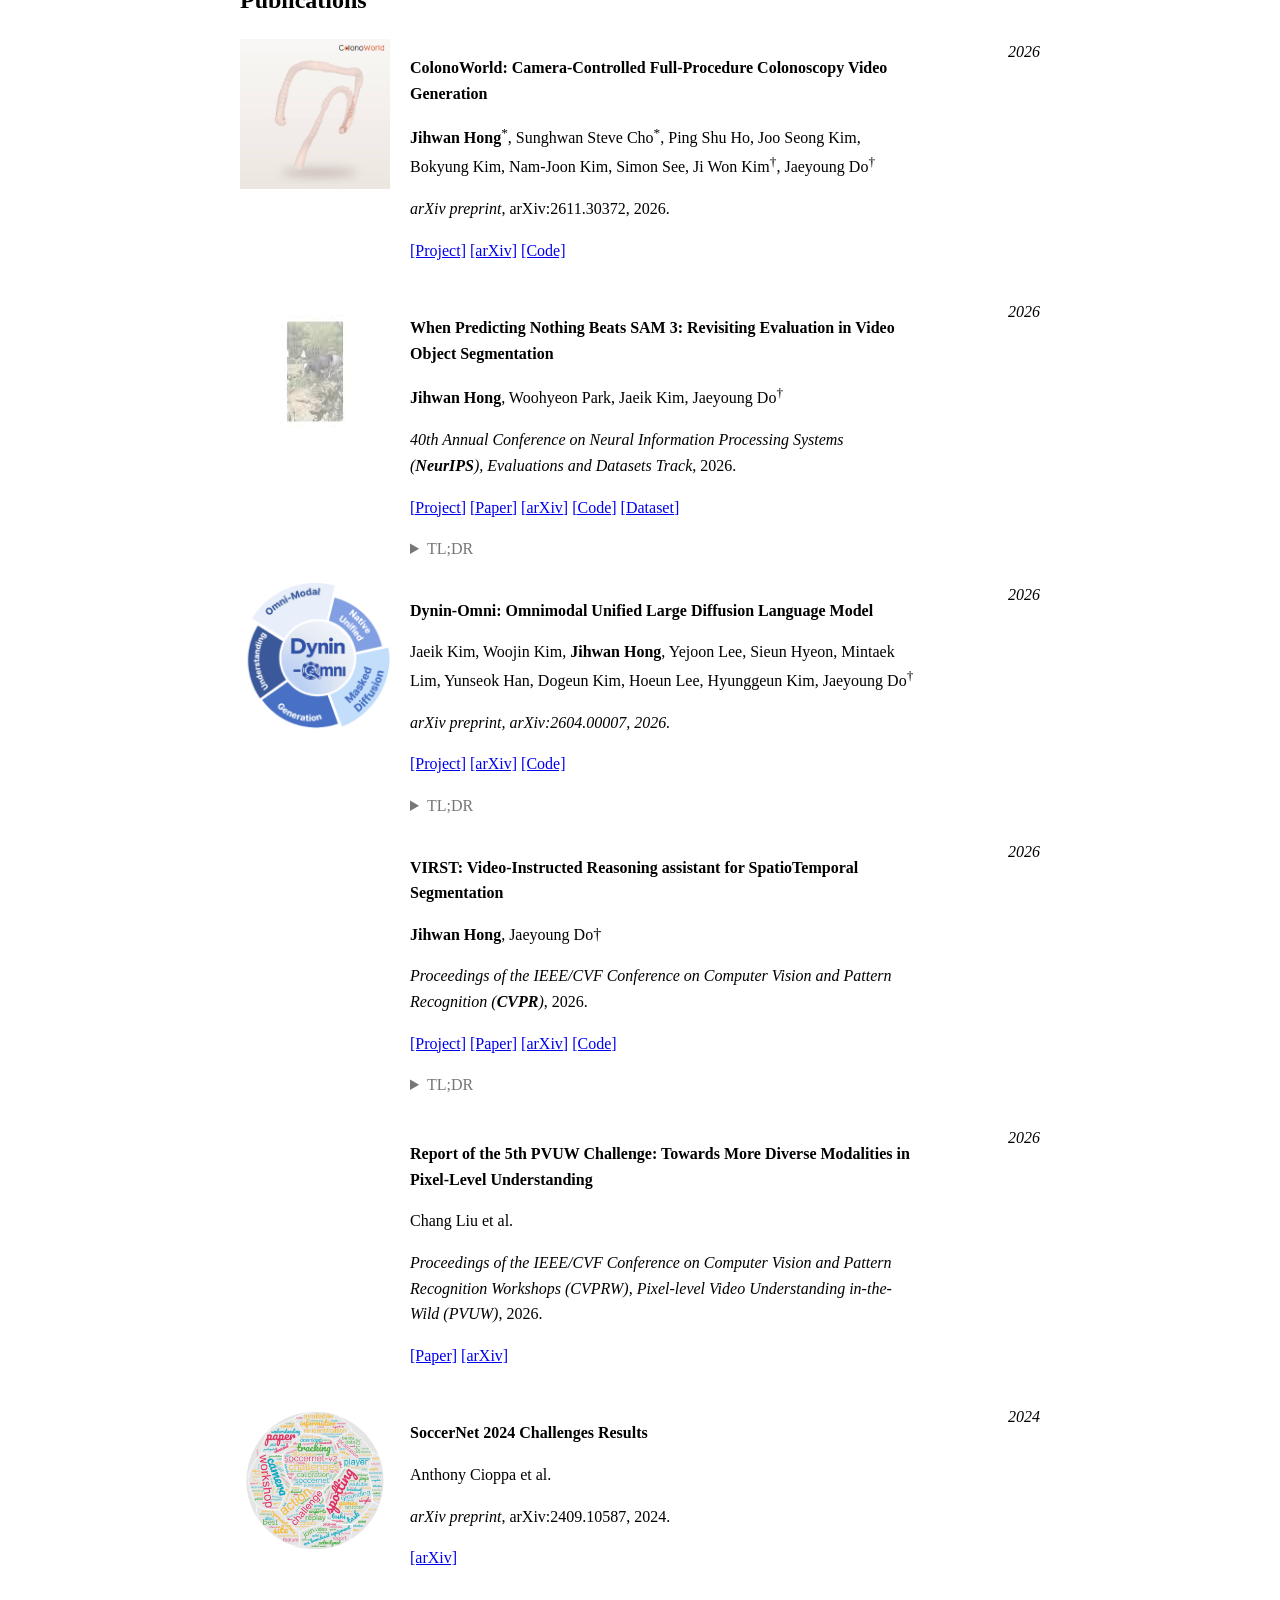
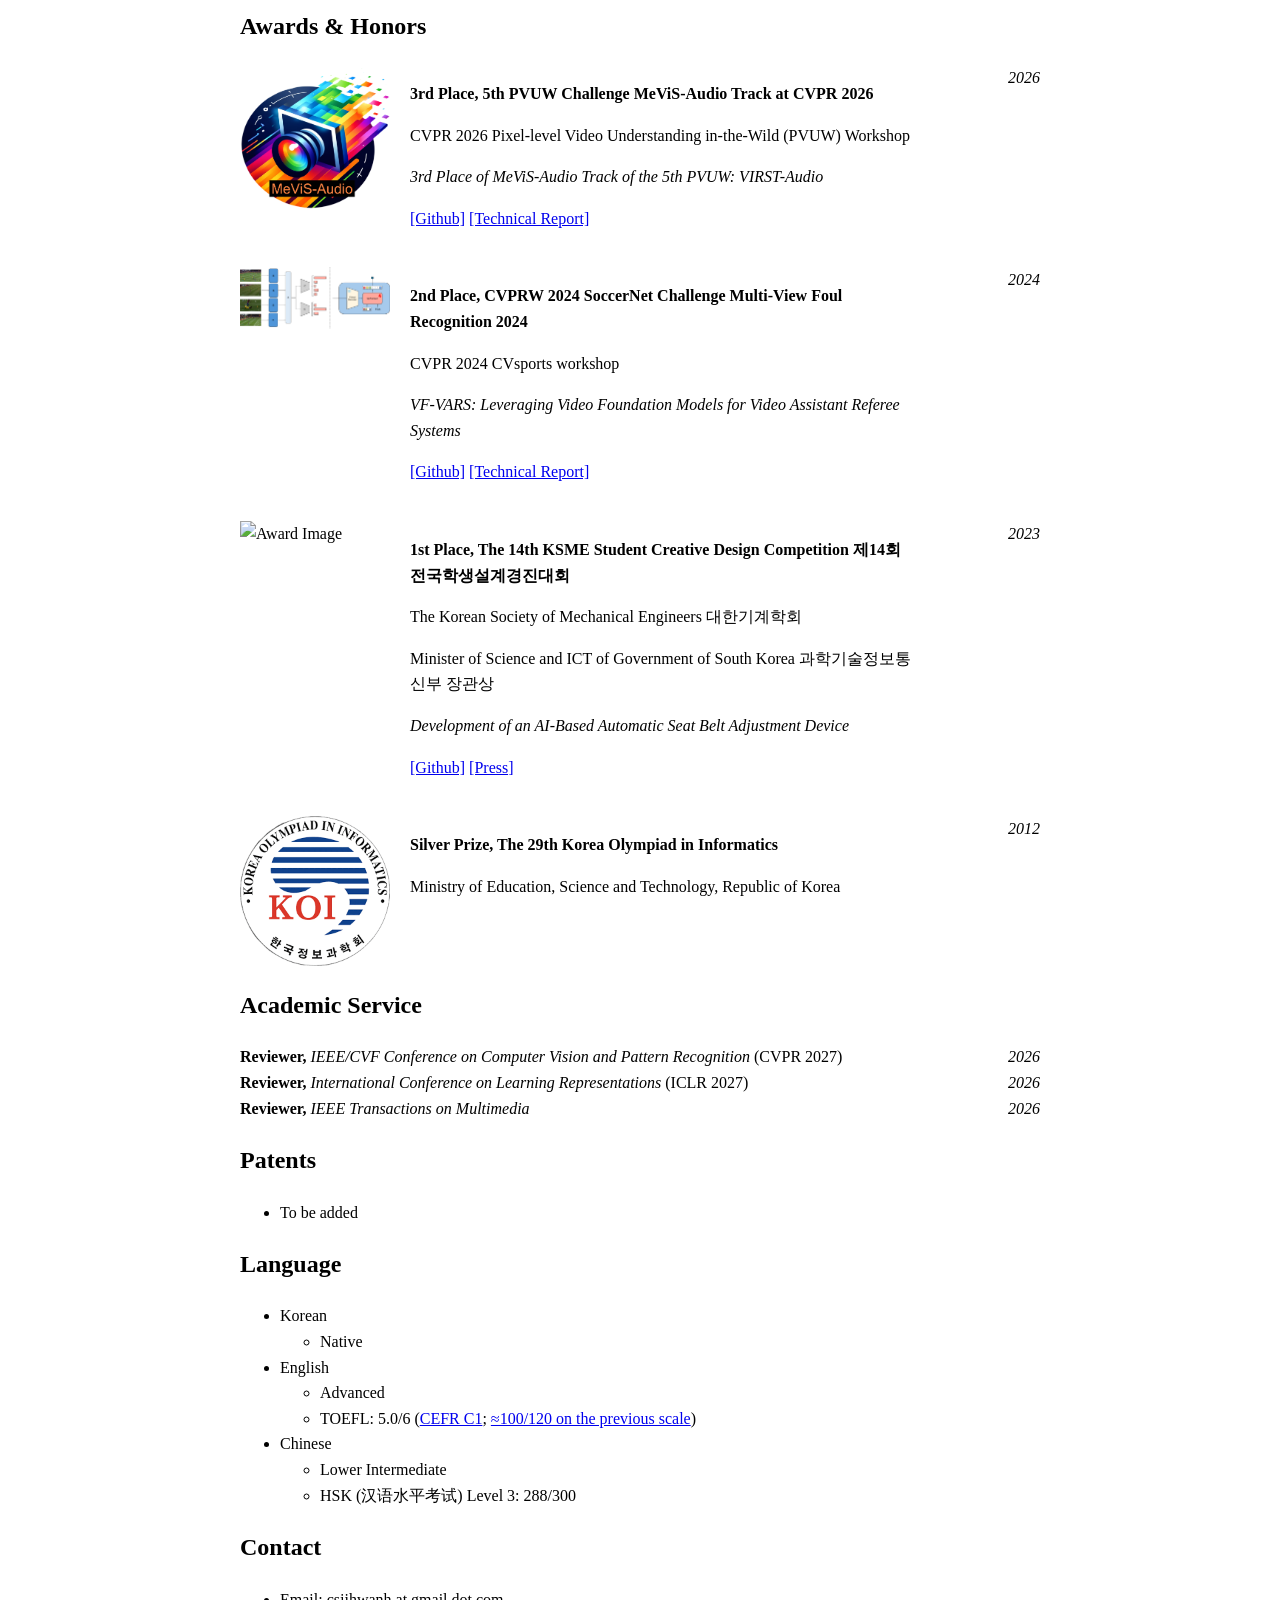
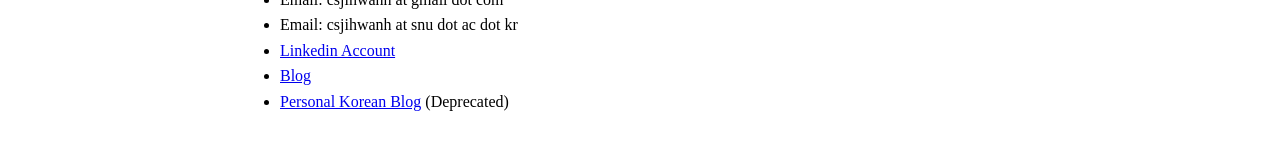
==== commit c61c8575: "colonoworld update" ====
--- a/index.html
+++ b/index.html
@@ -258,7 +258,7 @@
                         <div>
                             <p class="publication-title">ColonoWorld: Camera-Controlled Full-Procedure Colonoscopy Video Generation</p>
                             <p><strong>Jihwan Hong</strong><sup>*</sup>, Sunghwan Steve Cho<sup>*</sup>, Ping Shu Ho, Joo Seong Kim, Bokyung Kim, Nam-Joon Kim, Simon See, Ji Won Kim<sup>&dagger;</sup>, Jaeyoung Do<sup>&dagger;</sup></p>
-                            <p><i>Under review</i>, 2026.</p>
+                            <p><i>arXiv preprint</i>, arXiv:2611.30372, 2026.</p>
                             <p><a href="https://aidaslab.github.io/ColonoWorld/">[Project]</a> <a href="https://arxiv.org/abs/2611.30372">[arXiv]</a> <a href="https://github.com/AIDASLab/ColonoWorld">[Code]</a></p>
                         </div>
                         <div class="date">2026</div>
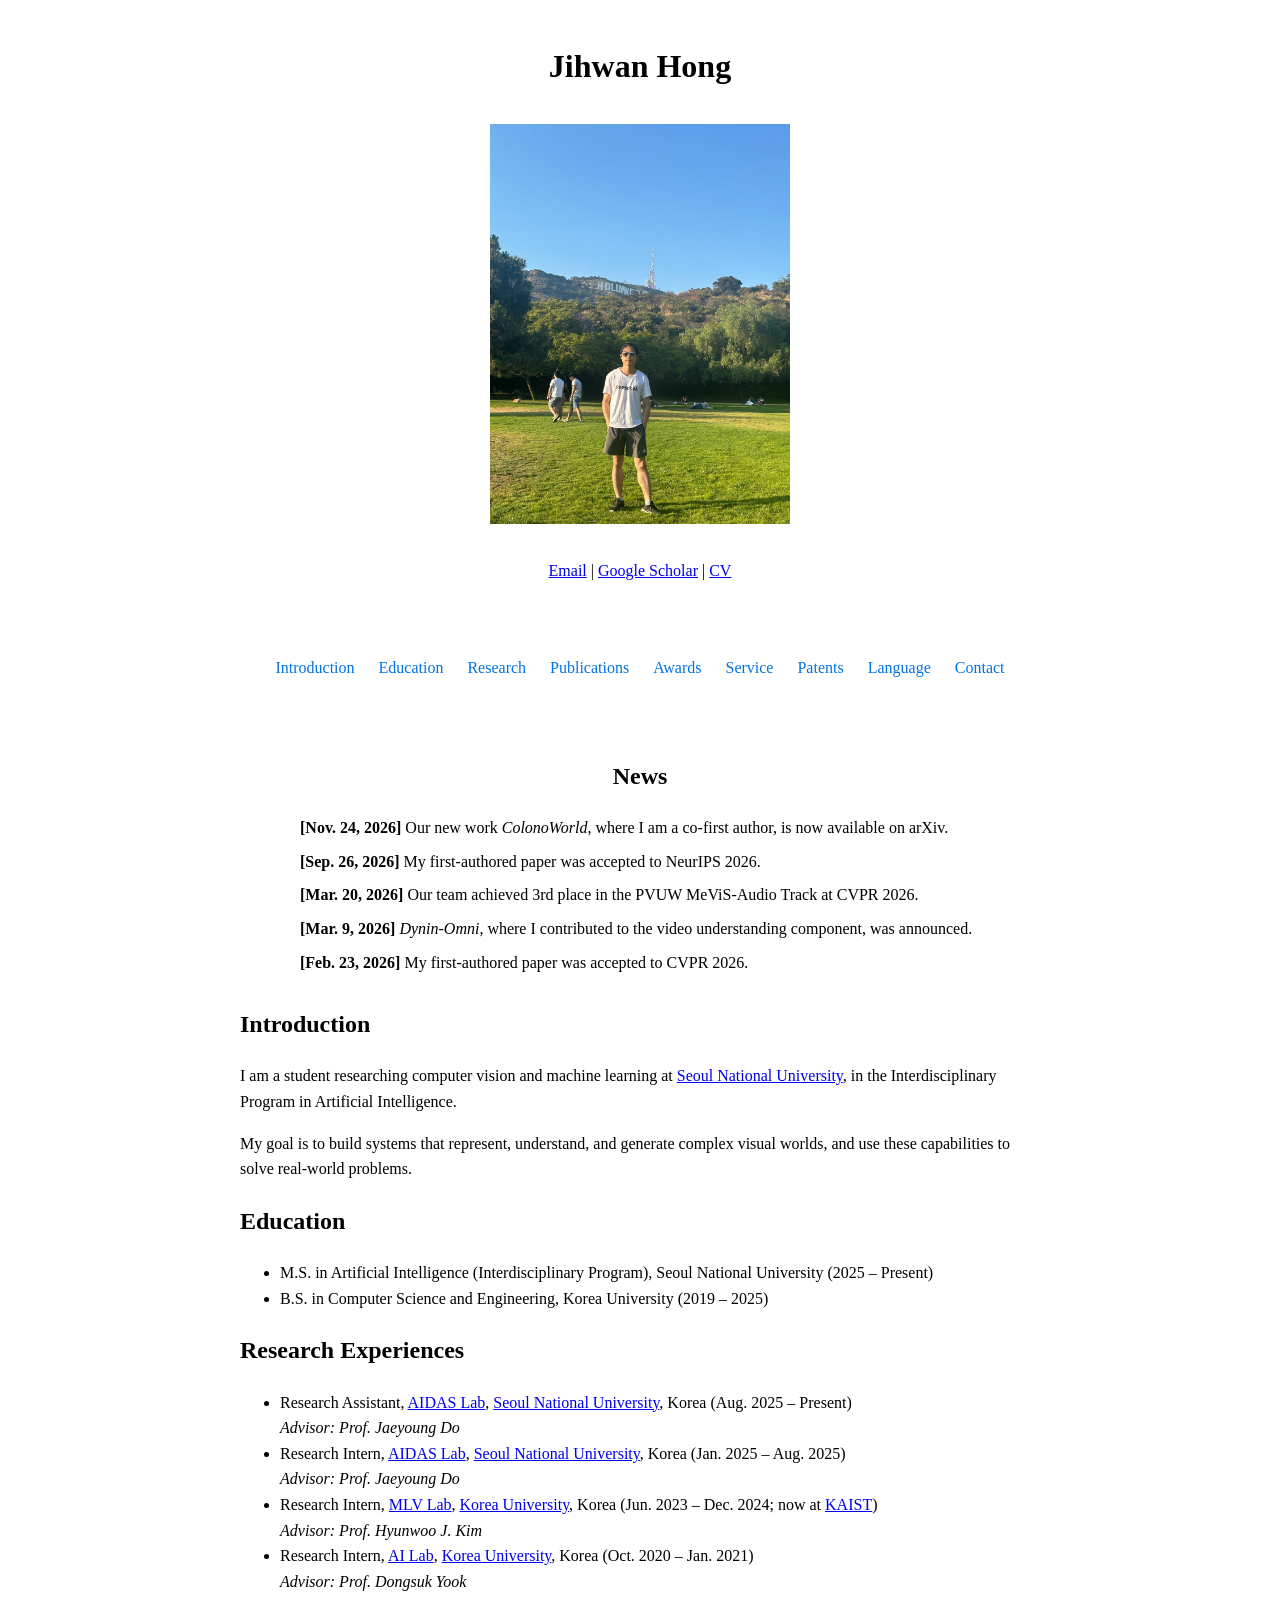
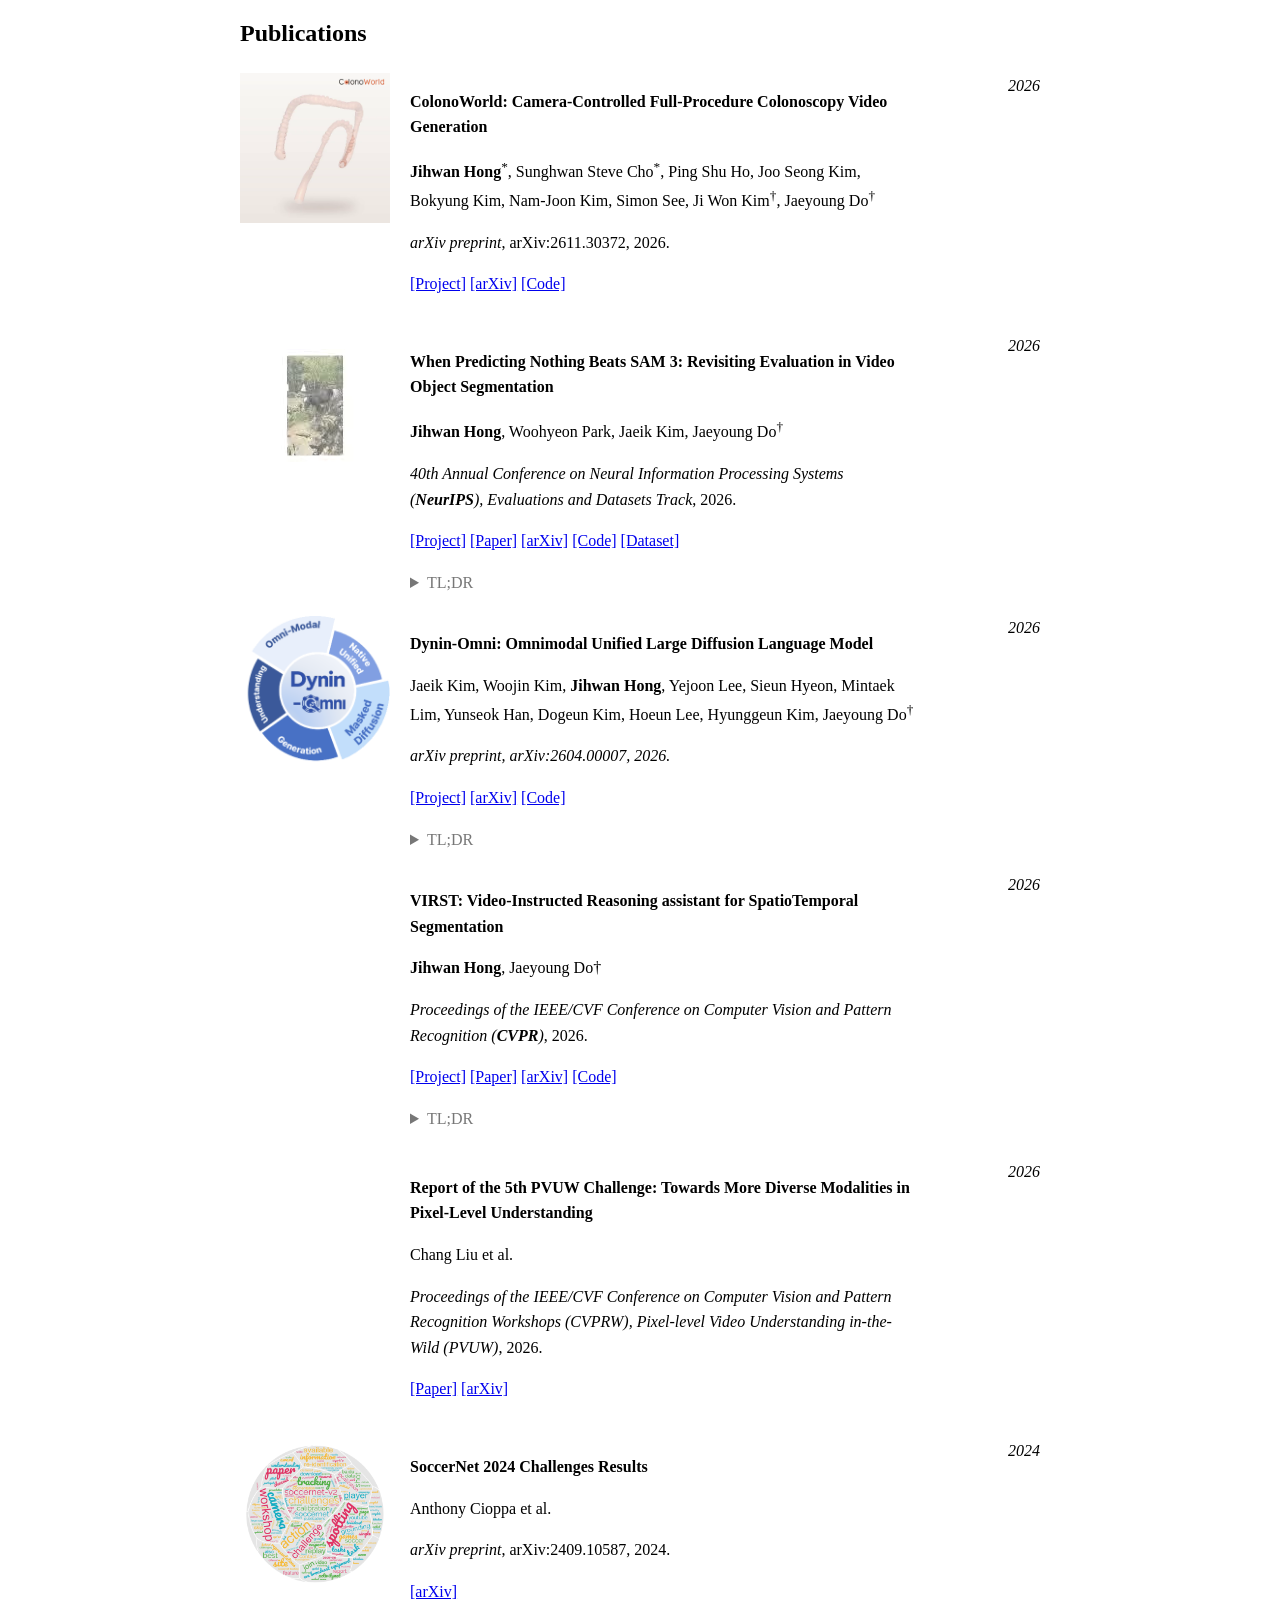
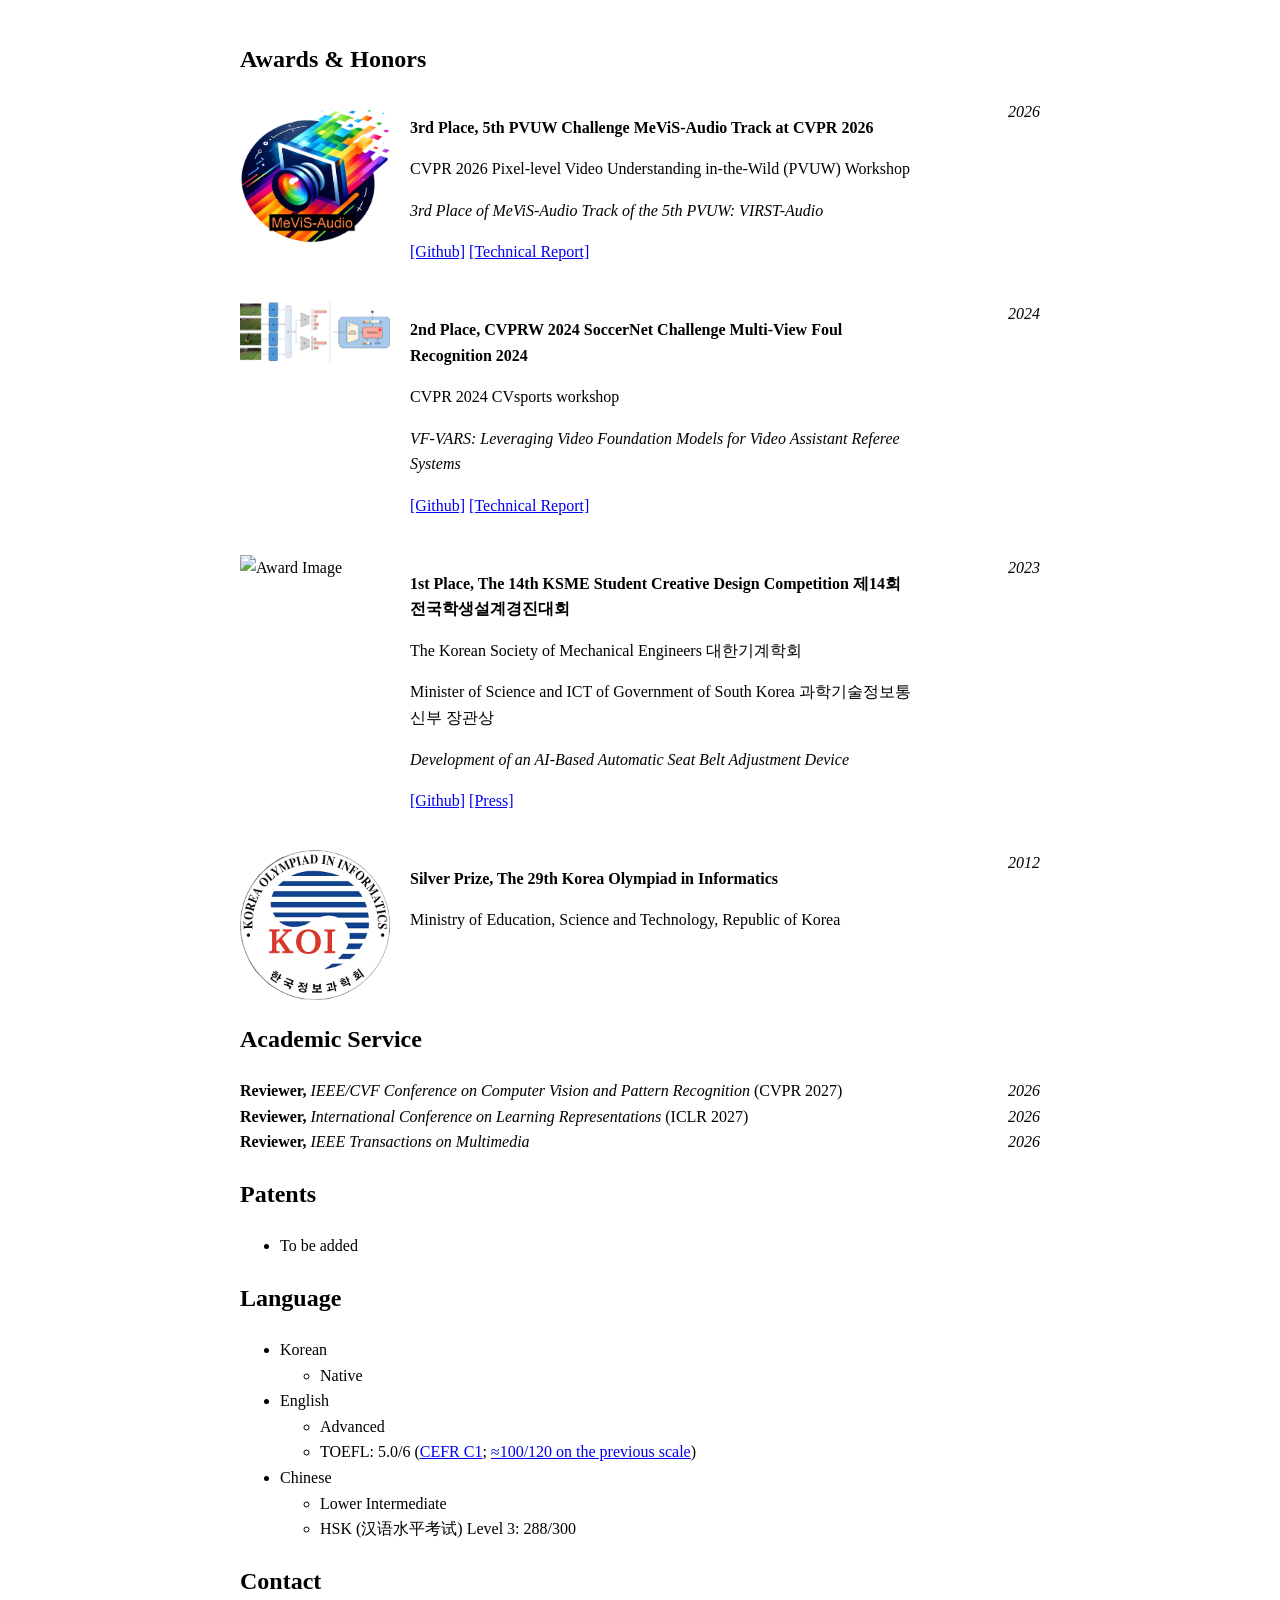
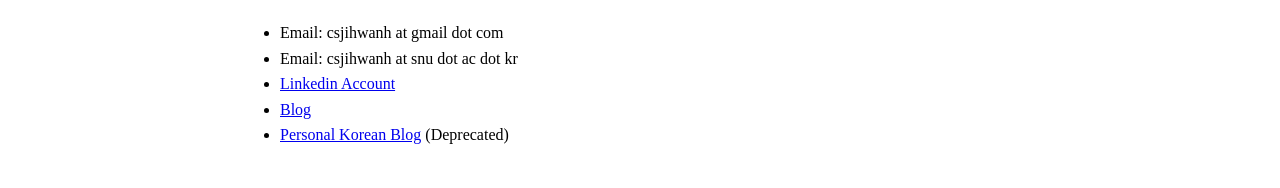
==== commit cc0d7cee: "news update" ====
--- a/index.html
+++ b/index.html
@@ -124,16 +124,22 @@
             margin: 0 0 4px;
         }
         @media (max-width: 700px) {
-            .jnf-publication {
+            #publications .content-with-media {
                 flex-direction: column;
             }
-            .jnf-figure {
+            #publications .content-with-media > img,
+            #publications .content-with-media > video,
+            #publications .jnf-figure {
                 flex: none;
                 width: 100%;
-                max-width: 150px;
+                max-width: 180px;
+                height: auto;
                 margin: 0 auto 12px;
             }
-            .jnf-publication .publication-item {
+            #publications .content-with-media > img[src$="transparent.png"] {
+                display: none;
+            }
+            #publications .publication-item {
                 width: 100%;
             }
         }
@@ -208,6 +214,7 @@
         <section id="news" class="news-section">
             <h2>News</h2>
             <ul>
+                <li><span class="news-date">[Nov. 24, 2026]</span> Our new work <i>ColonoWorld</i>, where I am a co-first author, is now available on arXiv.</li>
                 <li><span class="news-date">[Sep. 26, 2026]</span> My first-authored paper was accepted to NeurIPS 2026.</li>
                 <li><span class="news-date">[Mar. 20, 2026]</span> Our team achieved 3rd place in the PVUW MeViS-Audio Track at CVPR 2026.</li>
                 <li><span class="news-date">[Mar. 9, 2026]</span> <i>Dynin-Omni</i>, where I contributed to the video understanding component, was announced.</li>
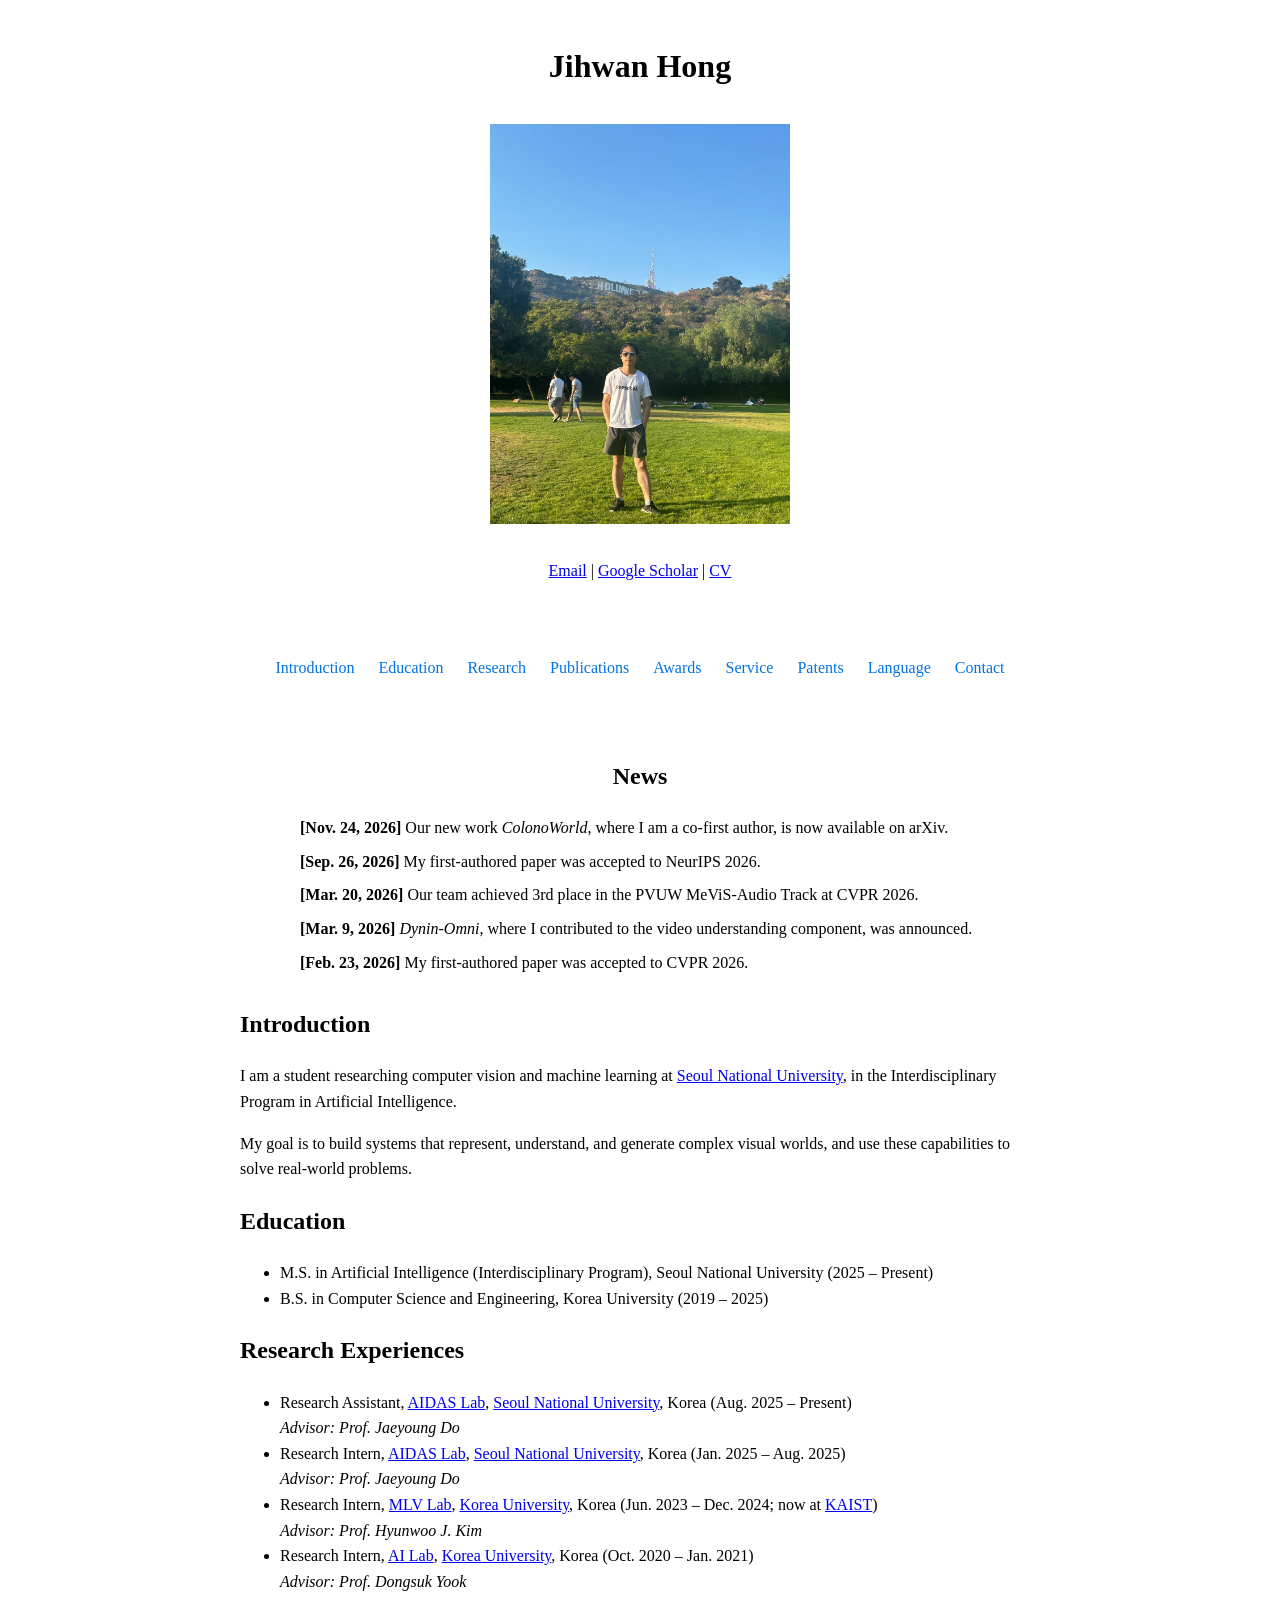
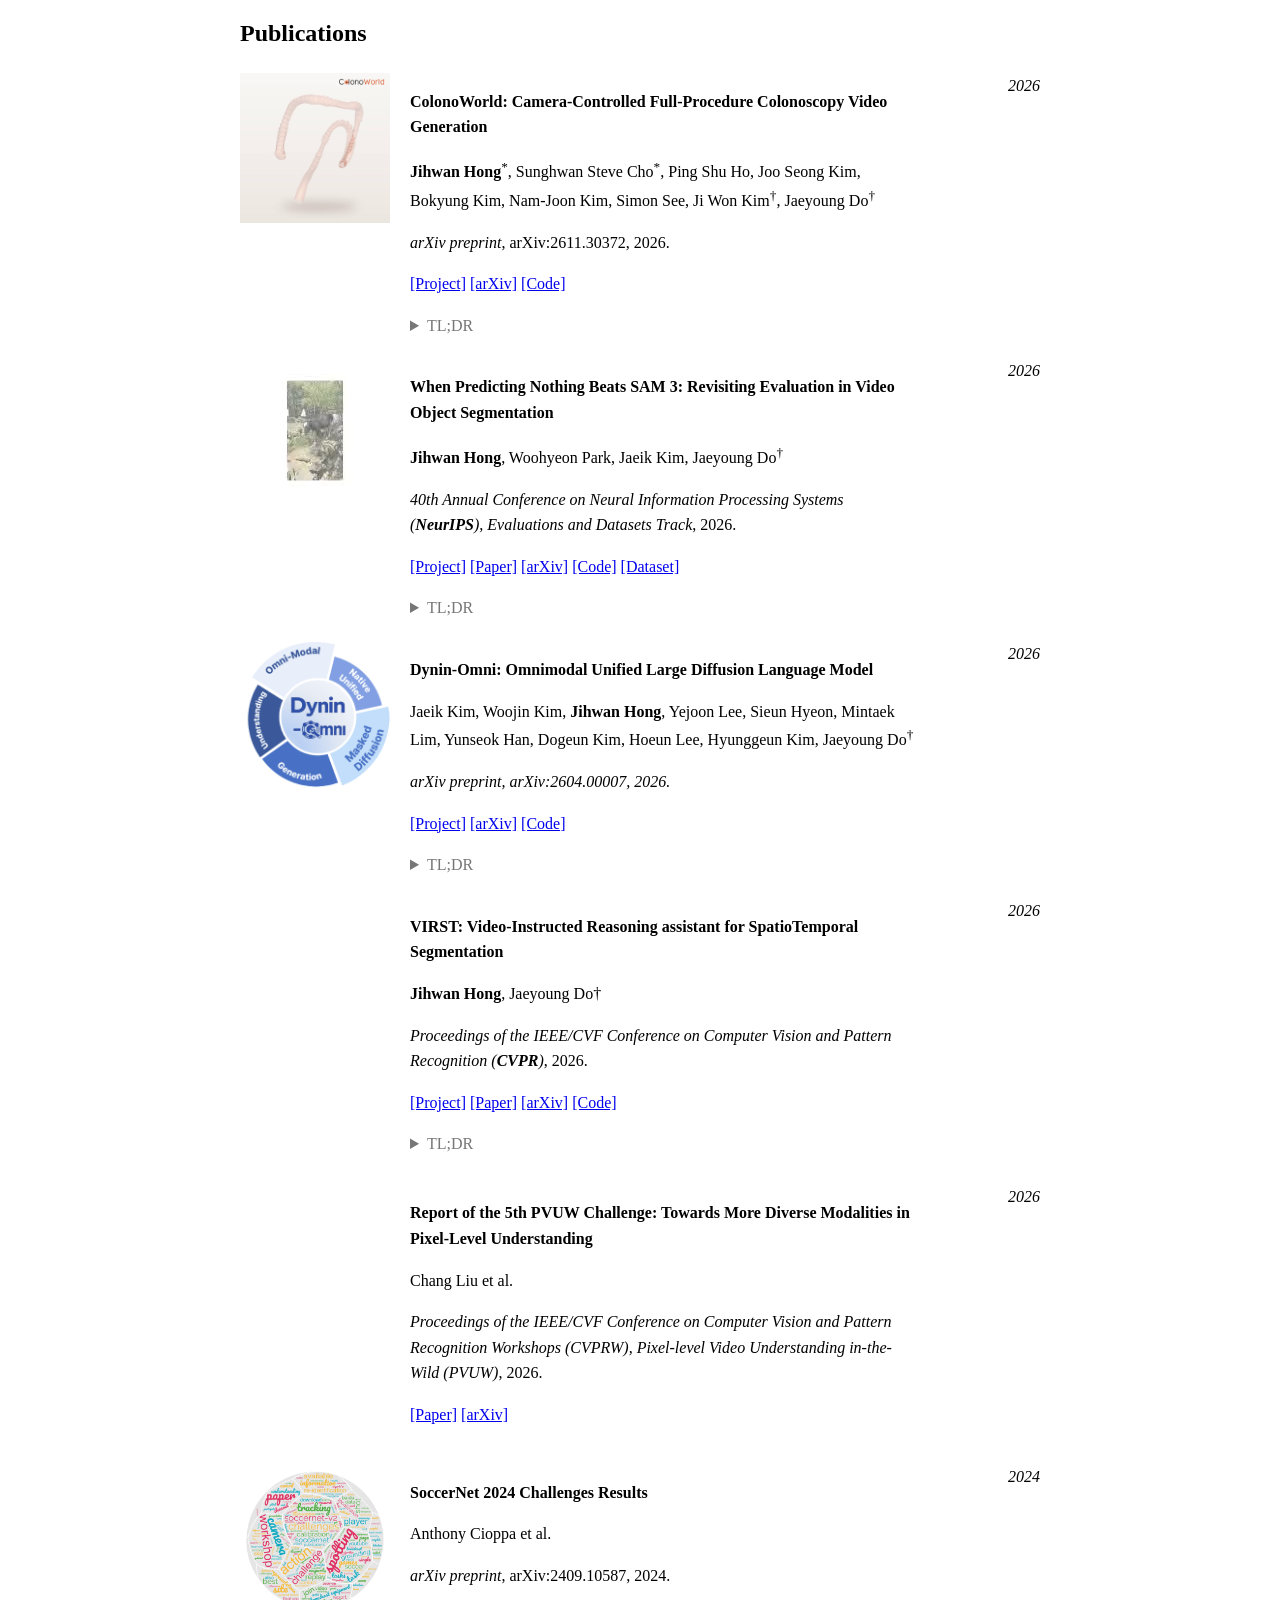
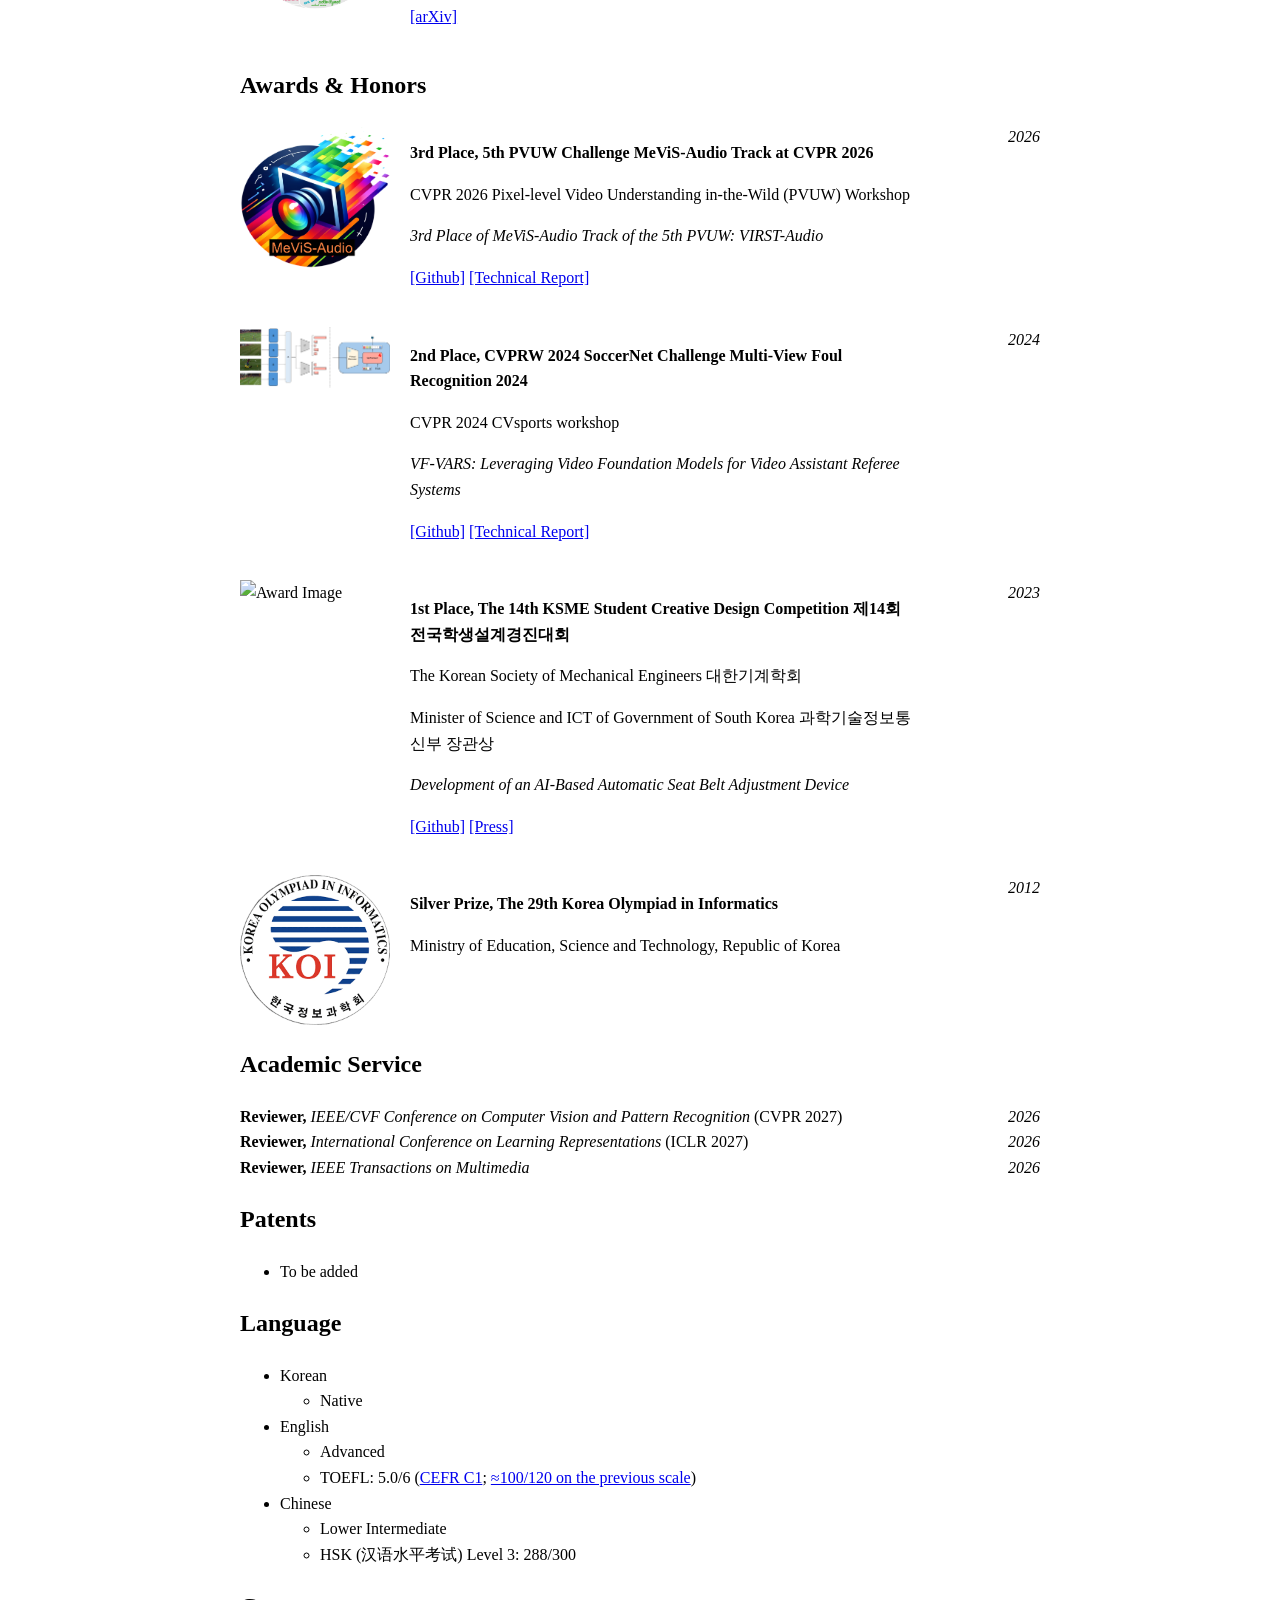
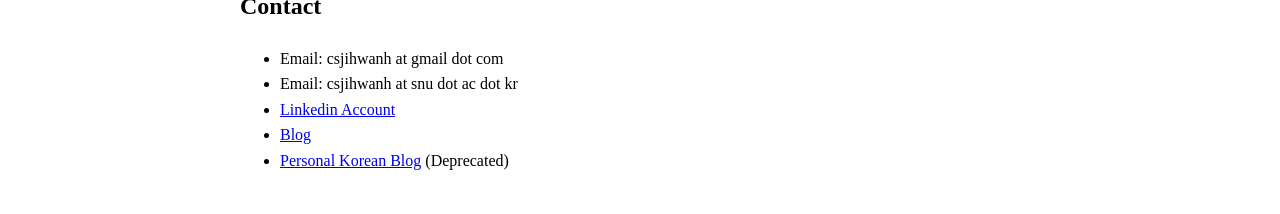
==== commit df14ab03: "colonoworld tldr" ====
--- a/index.html
+++ b/index.html
@@ -267,6 +267,11 @@
                             <p><strong>Jihwan Hong</strong><sup>*</sup>, Sunghwan Steve Cho<sup>*</sup>, Ping Shu Ho, Joo Seong Kim, Bokyung Kim, Nam-Joon Kim, Simon See, Ji Won Kim<sup>&dagger;</sup>, Jaeyoung Do<sup>&dagger;</sup></p>
                             <p><i>arXiv preprint</i>, arXiv:2611.30372, 2026.</p>
                             <p><a href="https://aidaslab.github.io/ColonoWorld/">[Project]</a> <a href="https://arxiv.org/abs/2611.30372">[arXiv]</a> <a href="https://github.com/AIDASLab/ColonoWorld">[Code]</a></p>
+                            <details>
+                                <summary aria-label="TL;DR for ColonoWorld">TL;DR</summary>
+                                <p>We present the first framework for full-procedure colonoscopy video generation.<br>
+                                We render a coarse colon tube built from a given colon shape and use the rendered video as a reference, which greatly improves camera-control accuracy.</p>
+                            </details>
                         </div>
                         <div class="date">2026</div>
                     </div>
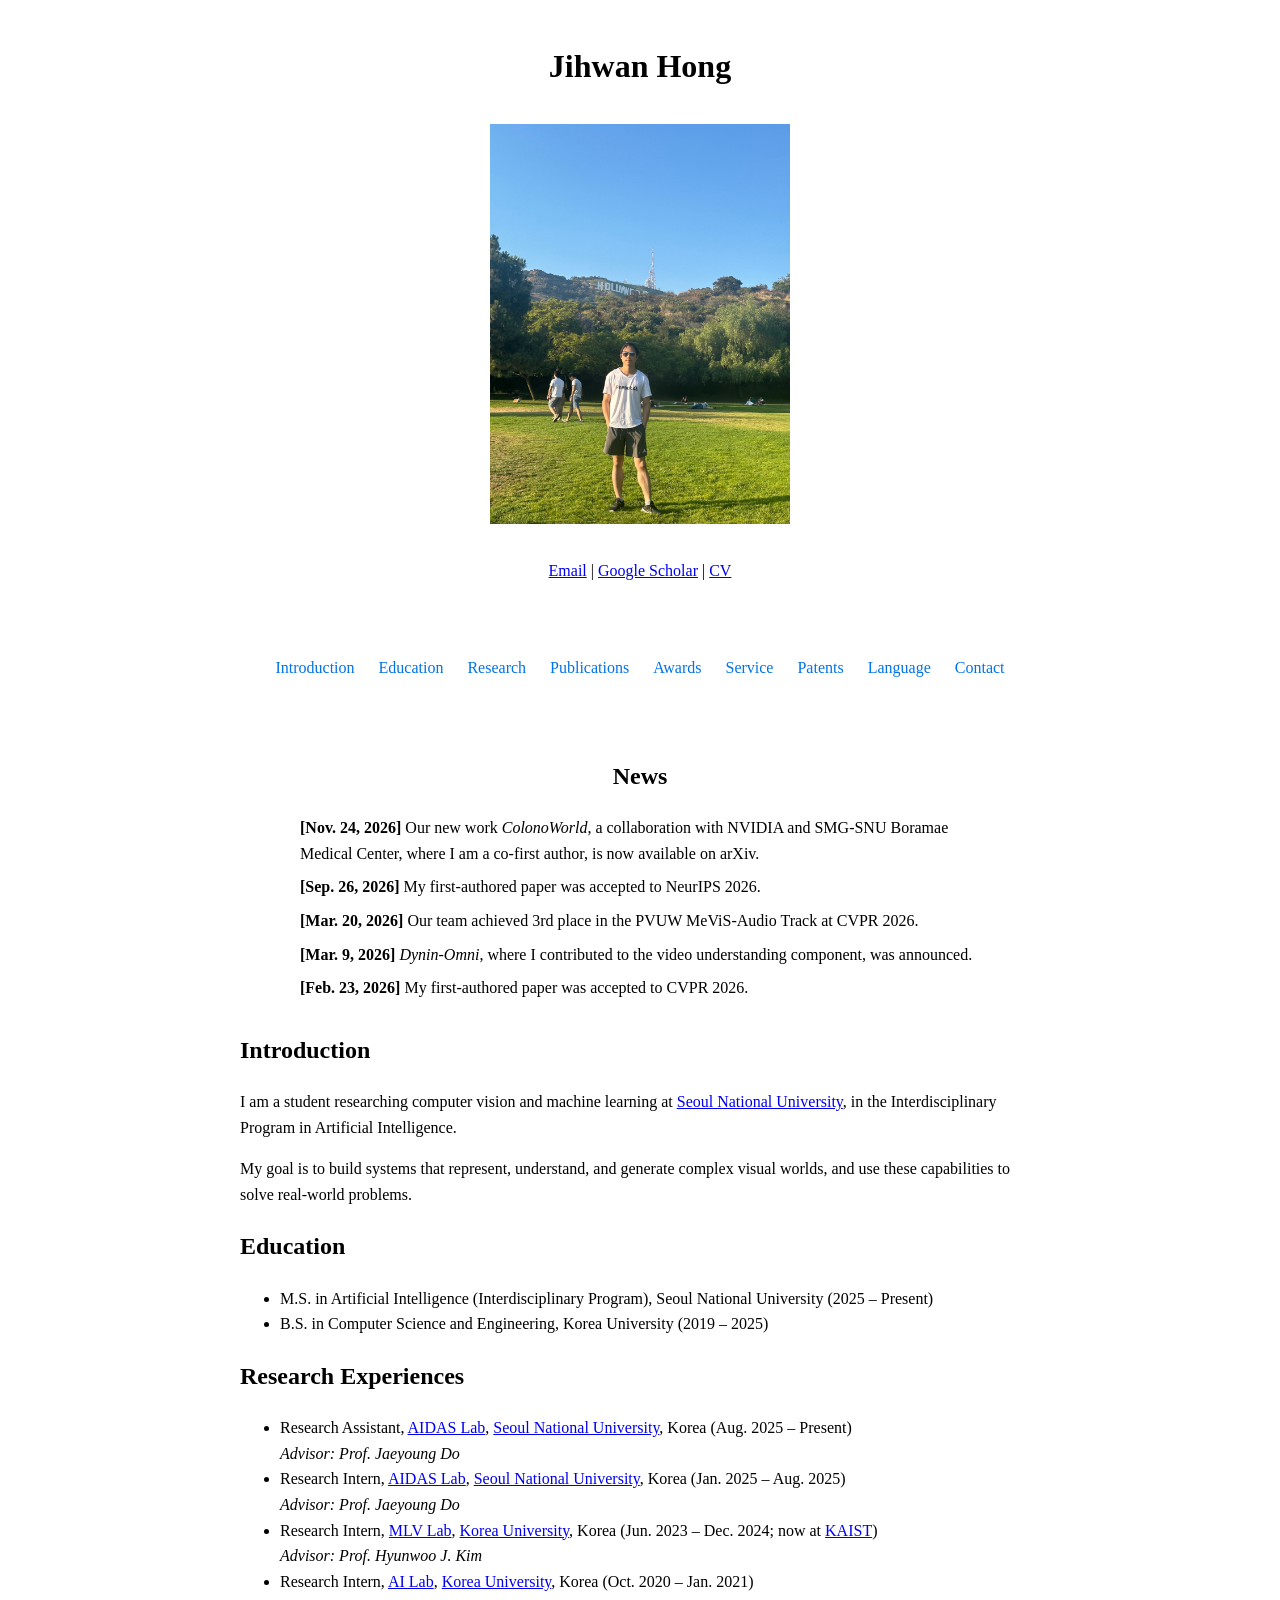
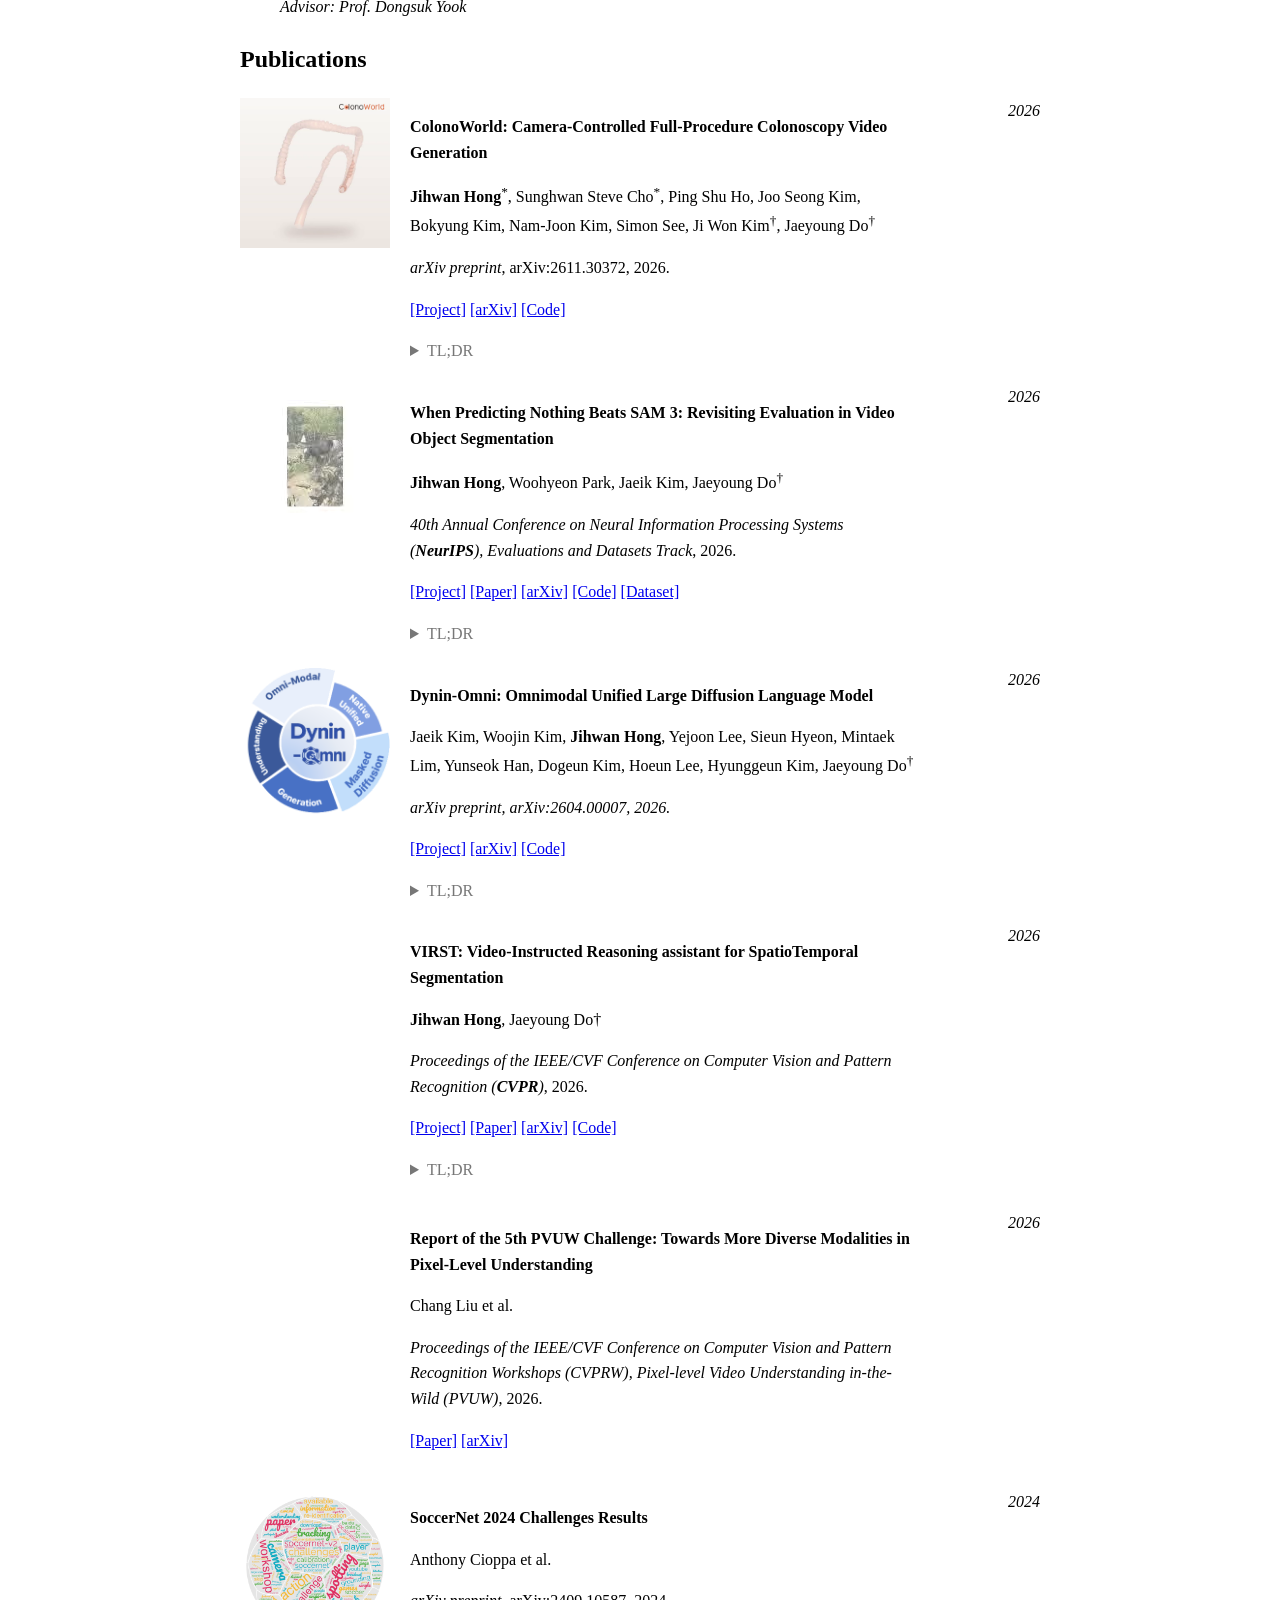
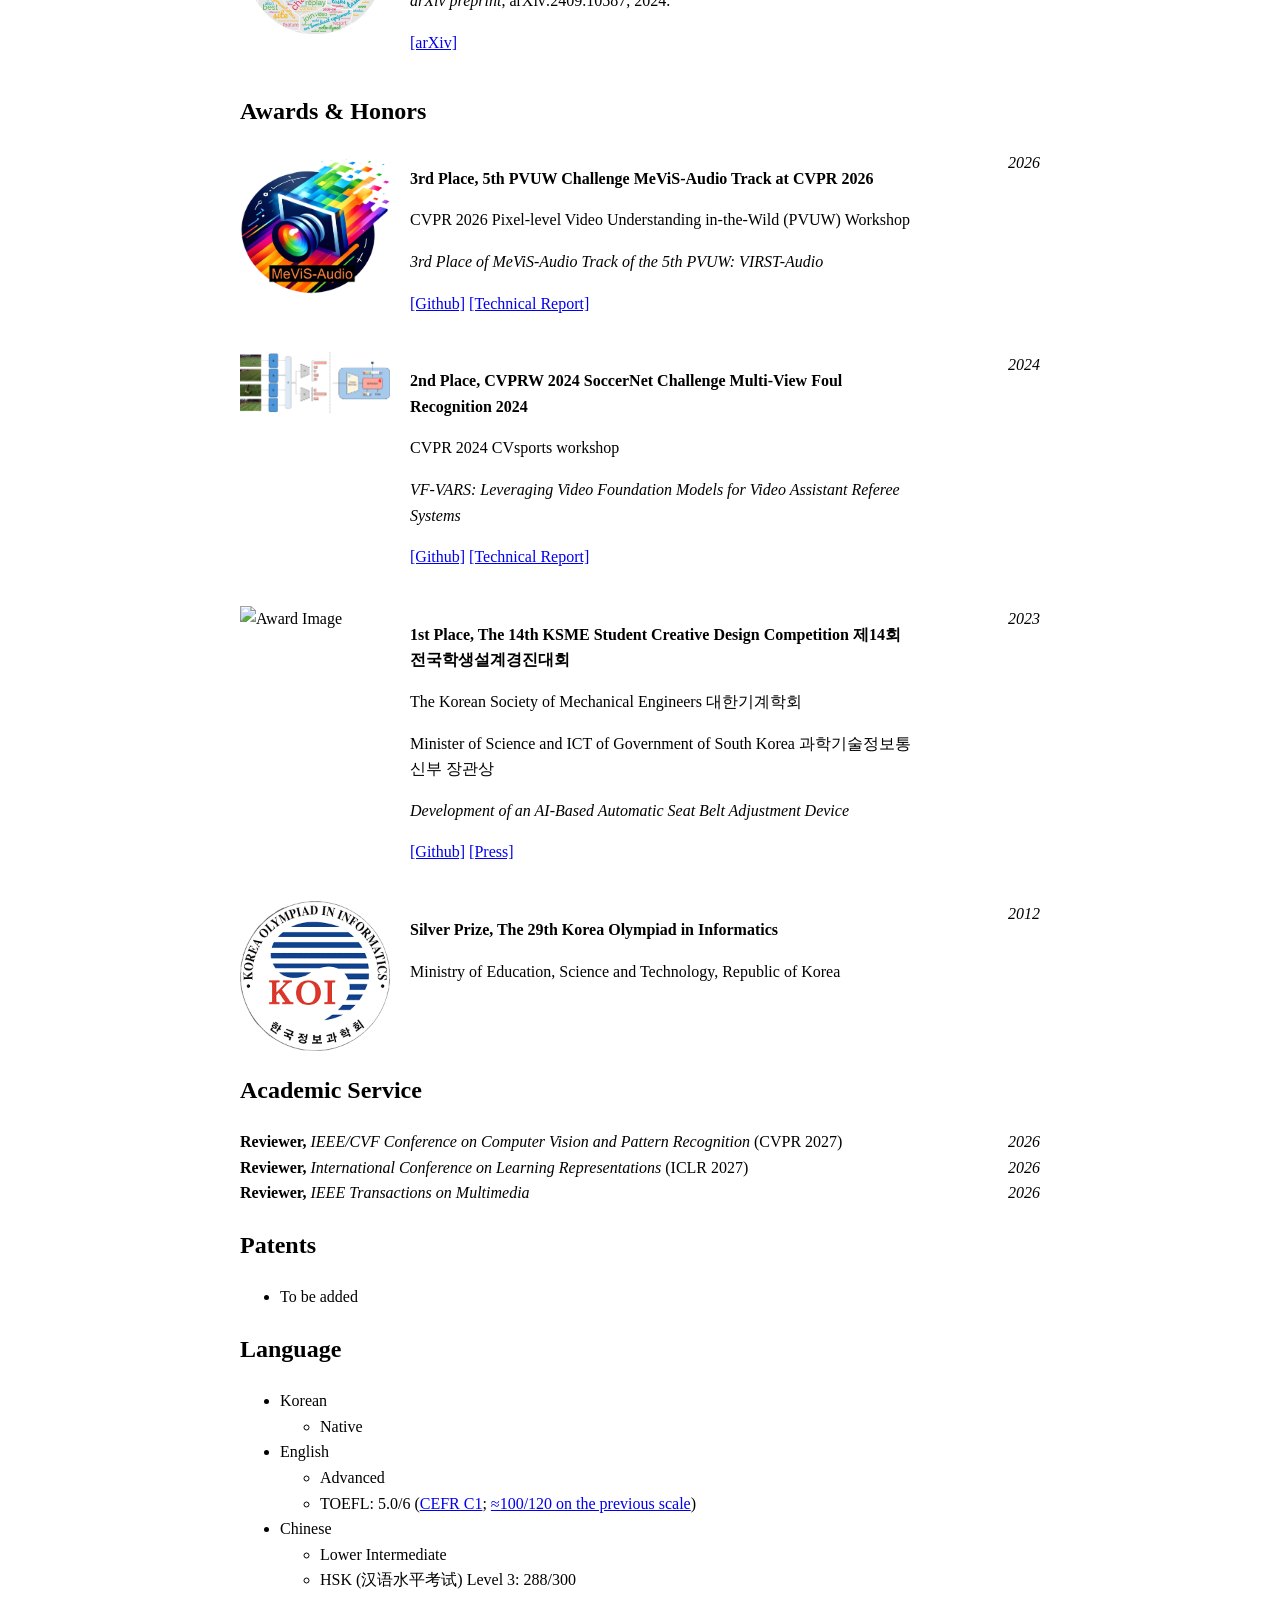
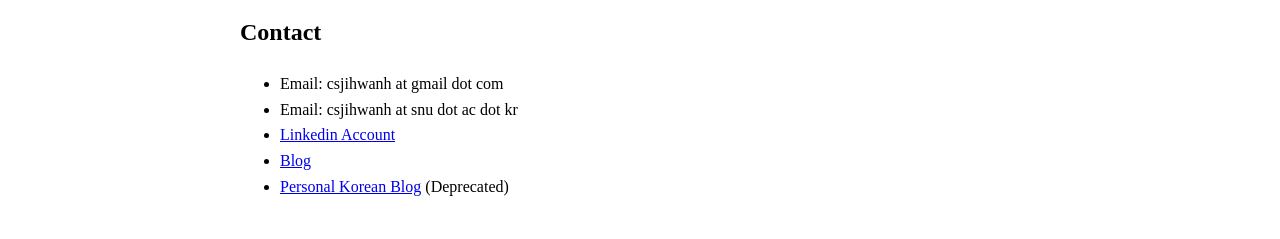
==== commit 04a6664a: "news update" ====
--- a/index.html
+++ b/index.html
@@ -214,7 +214,7 @@
         <section id="news" class="news-section">
             <h2>News</h2>
             <ul>
-                <li><span class="news-date">[Nov. 24, 2026]</span> Our new work <i>ColonoWorld</i>, where I am a co-first author, is now available on arXiv.</li>
+                <li><span class="news-date">[Nov. 24, 2026]</span> Our new work <i>ColonoWorld</i>, a collaboration with NVIDIA and SMG-SNU Boramae Medical Center, where I am a co-first author, is now available on arXiv.</li>
                 <li><span class="news-date">[Sep. 26, 2026]</span> My first-authored paper was accepted to NeurIPS 2026.</li>
                 <li><span class="news-date">[Mar. 20, 2026]</span> Our team achieved 3rd place in the PVUW MeViS-Audio Track at CVPR 2026.</li>
                 <li><span class="news-date">[Mar. 9, 2026]</span> <i>Dynin-Omni</i>, where I contributed to the video understanding component, was announced.</li>
